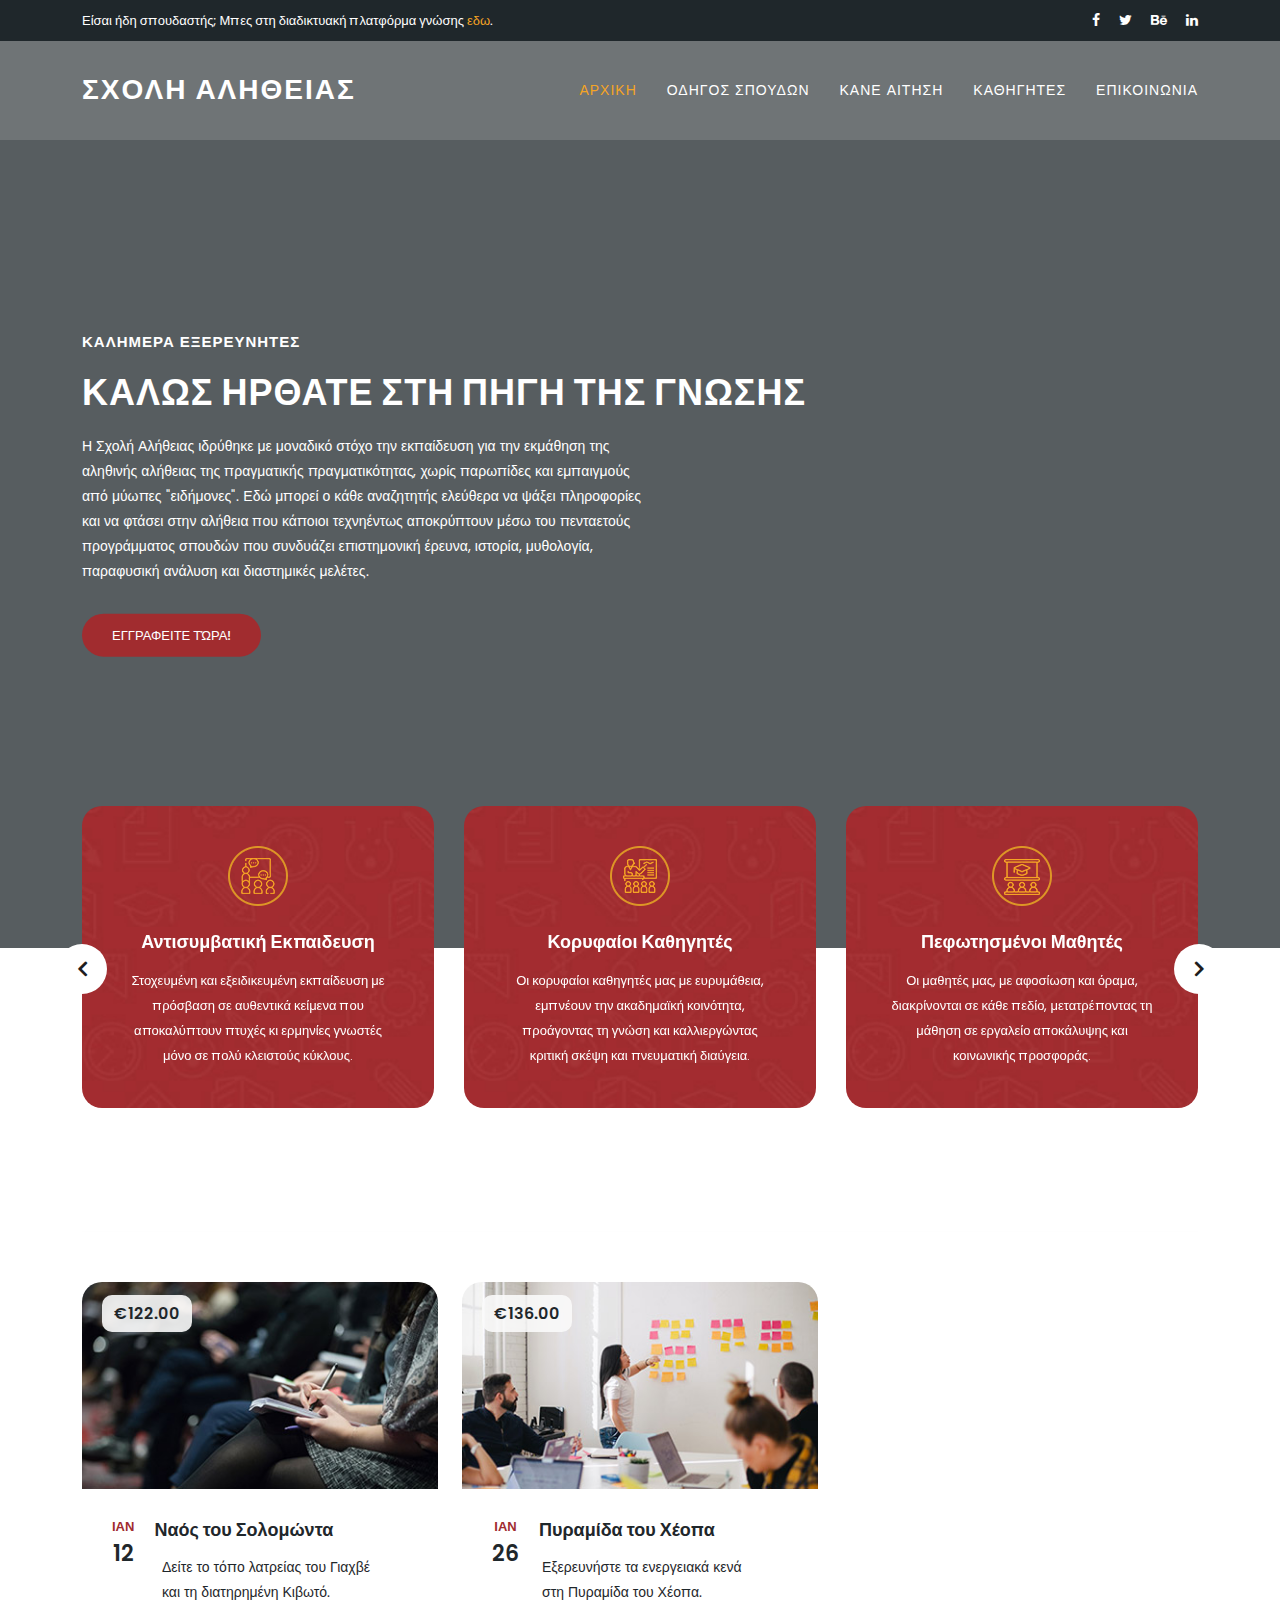
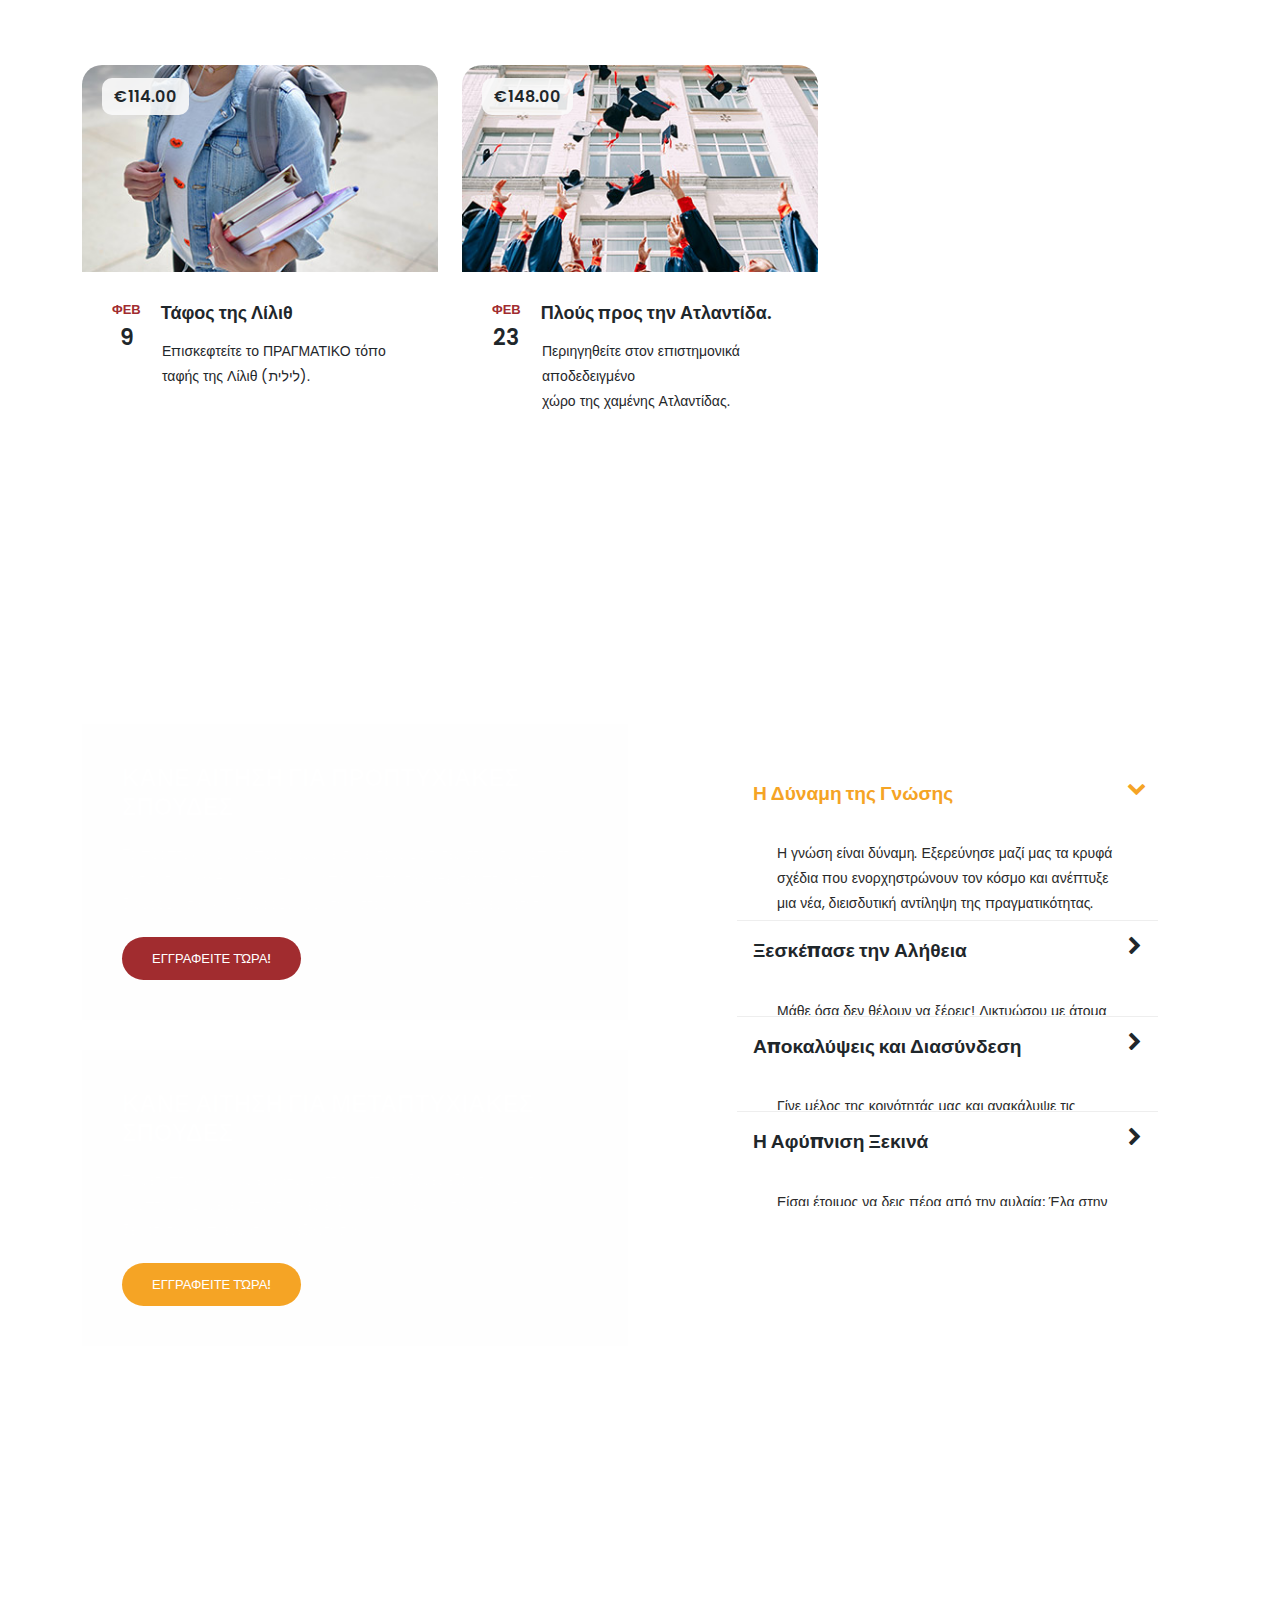
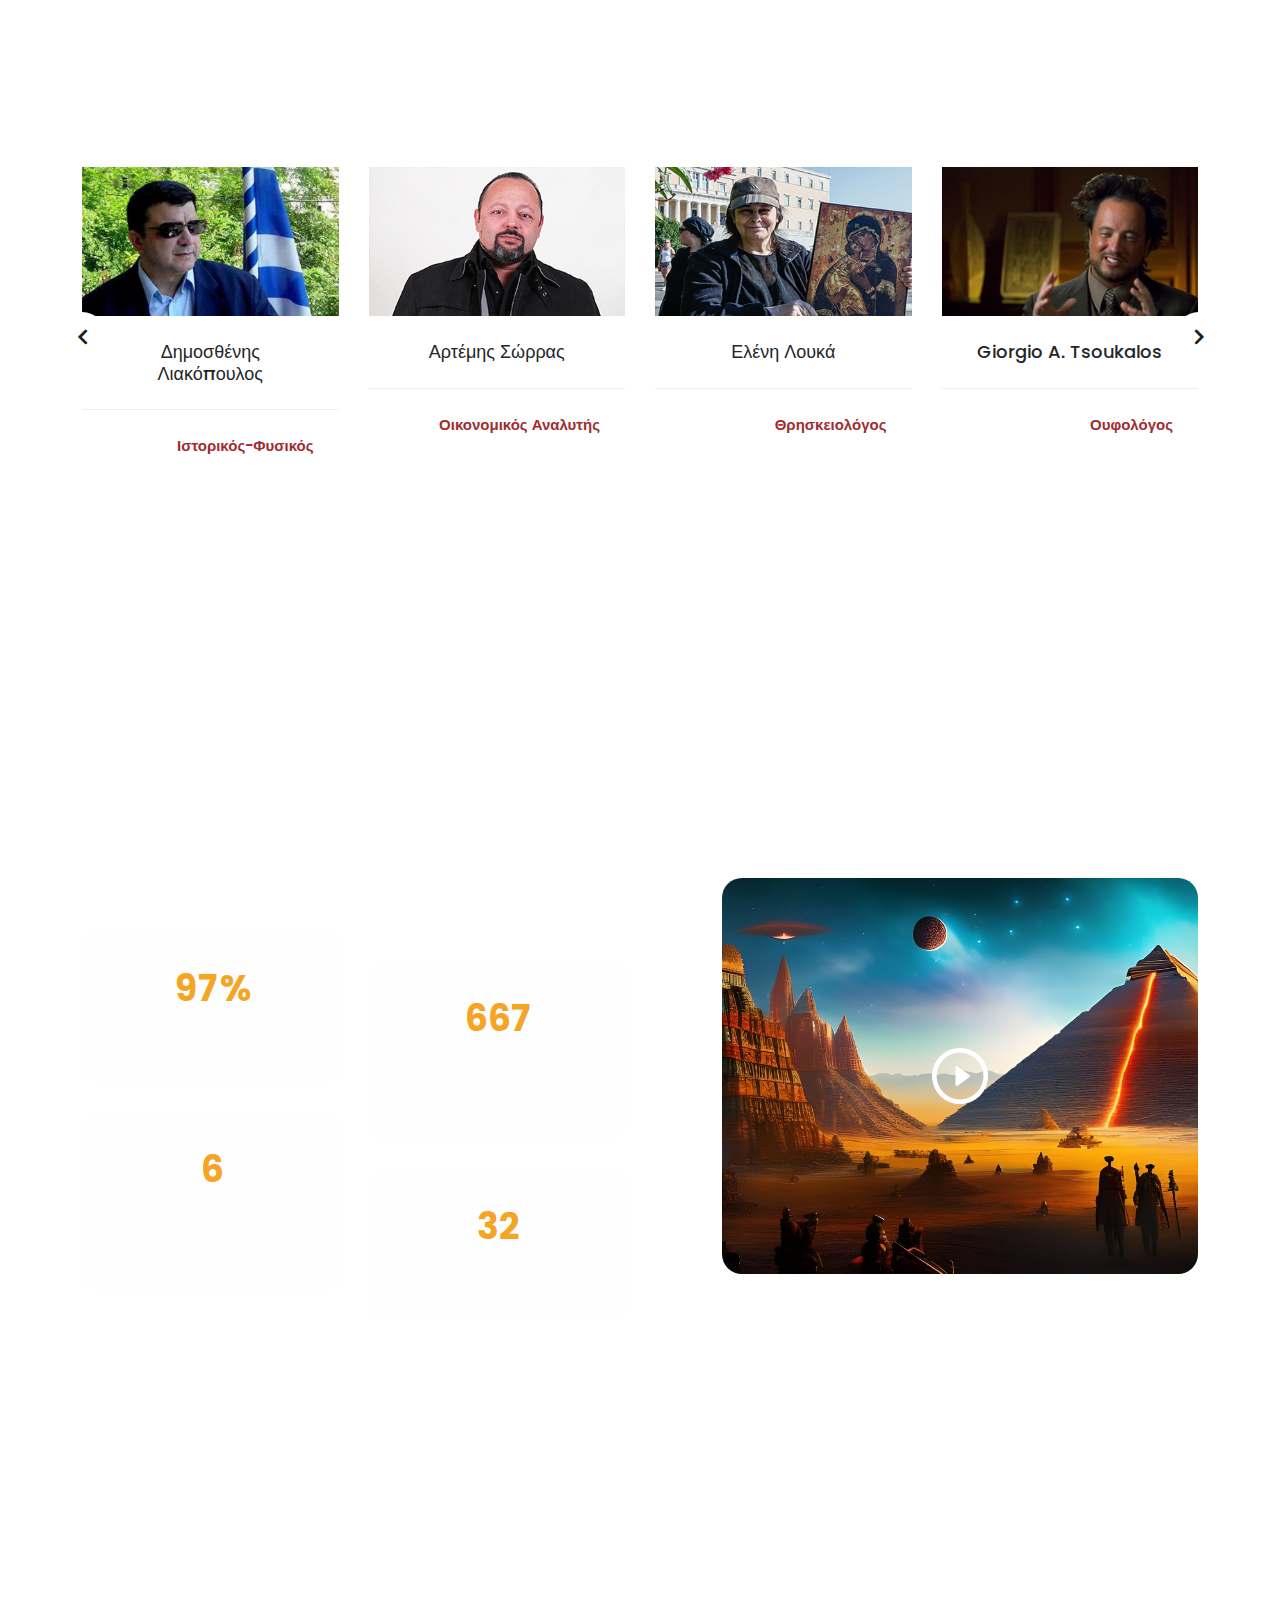
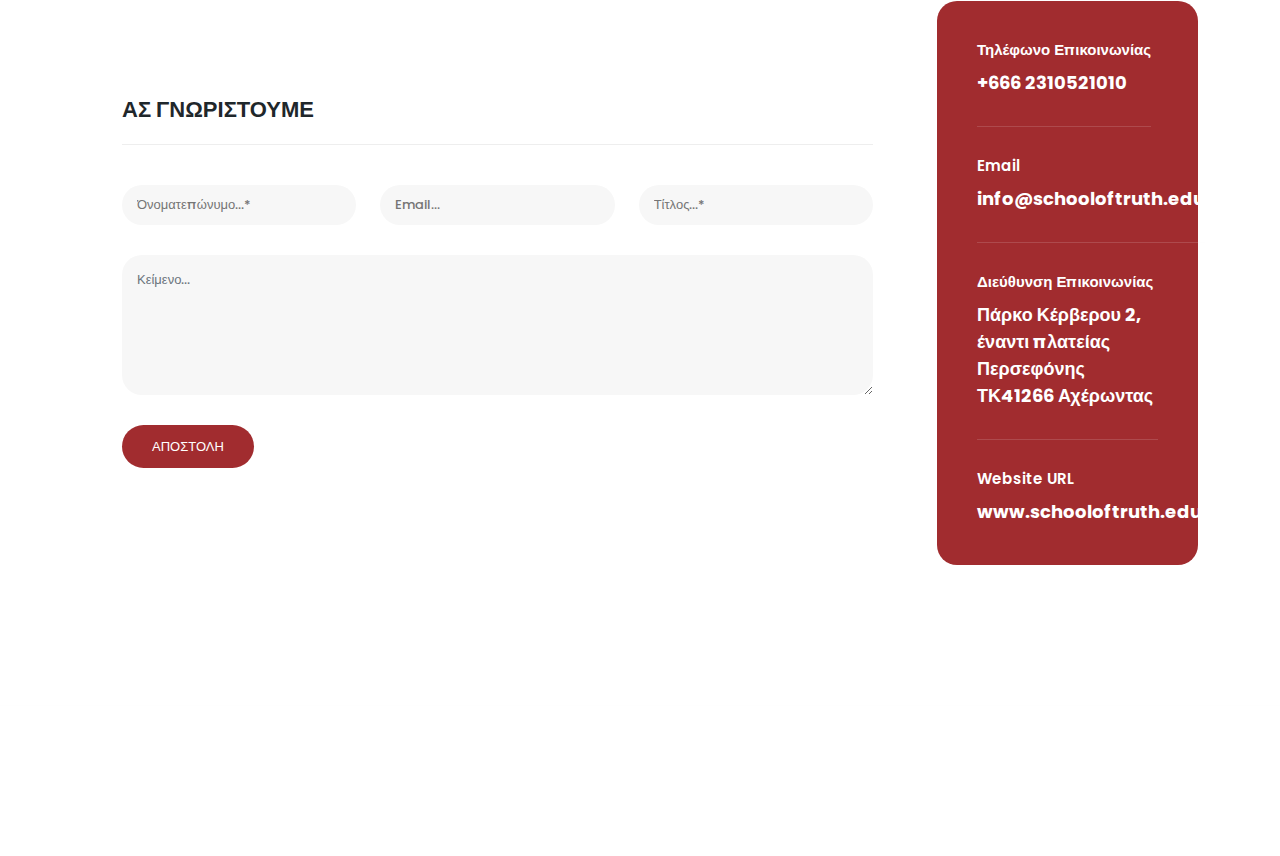
==== schooloftruth/index.html @ 1fbf7664 "Add files via upload" ====
<!DOCTYPE html>
<html lang="gr">

  <head>

    <meta charset="utf-8">
    <meta name="viewport" content="width=device-width, initial-scale=1, shrink-to-fit=no">
    <meta name="description" content="">
    <meta name="author" content="TemplateMo">
    <link href="https://fonts.googleapis.com/css?family=Poppins:100,200,300,400,500,600,700,800,900" rel="stylesheet">

    <title>ΣΧΟΛΗ ΑΛΗΘΕΙΑΣ</title>
    <link rel="icon" type="image/x-icon" href="\assets\images\sxoli.ico">

    <!-- Bootstrap core CSS -->
    <link href="vendor/bootstrap/css/bootstrap.min.css" rel="stylesheet">


    <!-- Additional CSS Files -->
    <link rel="stylesheet" href="assets/css/fontawesome.css">
    <link rel="stylesheet" href="assets/css/templatemo-edu-meeting.css">
    <link rel="stylesheet" href="assets/css/owl.css">
    <link rel="stylesheet" href="assets/css/lightbox.css">
<!--

TemplateMo 569 Edu Meeting

https://templatemo.com/tm-569-edu-meeting

-->
  </head>

<body>

  <!-- Sub Header -->
  <div class="sub-header">
    <div class="container">
      <div class="row">
        <div class="col-lg-8 col-sm-8">
          <div class="left-content">
            <p>Είσαι ήδη σπουδαστής; Μπες στη διαδικτυακή πλατφόρμα γνώσης <em>εδω</em>.</p>
          </div>
        </div>
        <div class="col-lg-4 col-sm-4">
          <div class="right-icons">
            <ul>
              <li><a href="#"><i class="fa fa-facebook"></i></a></li>
              <li><a href="#"><i class="fa fa-twitter"></i></a></li>
              <li><a href="#"><i class="fa fa-behance"></i></a></li>
              <li><a href="#"><i class="fa fa-linkedin"></i></a></li>
            </ul>
          </div>
        </div>
      </div>
    </div>
  </div>

  <!-- ***** Header Area Start ***** -->
  <header class="header-area header-sticky">
      <div class="container">
          <div class="row">
              <div class="col-12">
                  <nav class="main-nav">
                      <!-- ***** Logo Start ***** -->
                      <a href="index.html" class="logo">
                          ΣΧΟΛΗ ΑΛΗΘΕΙΑΣ
                      </a>
                      <!-- ***** Logo End ***** -->
                      <!-- ***** Menu Start ***** -->
                      <ul class="nav">
                          <li class="scroll-to-section"><a href="#top" class="active">ΑΡΧΙΚΗ </a></li>
                          <li><a href="meetings.html">ΟΔΗΓΟΣ ΣΠΟΥΔΩΝ </a></li>
                          <li class="scroll-to-section"><a href="#apply">ΚΑΝΕ ΑΙΤΗΣΗ </a></li>
                                                  </li>
                          <li class="scroll-to-section"><a href="#courses">ΚΑΘΗΓΗΤΕΣ  </a></li> 
                          <li class="scroll-to-section"><a href="#contact">ΕΠΙΚΟΙΝΩΝΙΑ </a></li> 
                      </ul>        
                      <a class='menu-trigger'>
                          <span>Menu</span>
                      </a>
                      <!-- ***** Menu End ***** -->
                  </nav>
              </div>
          </div>
      </div>
  </header>
  <!-- ***** Header Area End ***** -->

  <!-- ***** Main Banner Area Start ***** -->
  <section class="section main-banner" id="top" data-section="section1">
      <video autoplay muted loop id="bg-video">
          <source src="assets/images/course-video.mp4" type="video/mp4" />
      </video>

      <div class="video-overlay header-text">
          <div class="container">
            <div class="row">
              <div class="col-lg-12">
                <div class="caption">
              <h6>ΚΑΛΗΜΕΡΑ ΕΞΕΡΕΥΝΗΤΕΣ </h6>
              <h2>ΚΑΛΩΣ ΗΡΘΑΤΕ ΣΤΗ ΠΗΓΗ ΤΗΣ ΓΝΩΣΗΣ </h2>
              <p> Η Σχολή Αλήθειας ιδρύθηκε με μοναδικό στόχο την εκπαίδευση για την εκμάθηση της αληθινής αλήθειας της πραγματικής πραγματικότητας, χωρίς παρωπίδες και εμπαιγμούς από μύωπες "ειδήμονες". Εδώ μπορεί ο κάθε αναζητητής ελεύθερα να ψάξει πληροφορίες και να φτάσει στην αλήθεια που κάποιοι τεχνηέντως αποκρύπτουν μέσω του πενταετούς προγράμματος σπουδών που συνδυάζει επιστημονική έρευνα, ιστορία, μυθολογία, παραφυσική ανάλυση και διαστημικές μελέτες.</p>
              <div class="main-button-red">
                  <div class="scroll-to-section"><a href="#contact">Εγγραφειτε τώρα!</a></div>
              </div>
          </div>
              </div>
            </div>
          </div>
      </div>
  </section>
  <!-- ***** Main Banner Area End ***** -->

  <section class="services">
    <div class="container">
      <div class="row">
        <div class="col-lg-12">
          <div class="owl-service-item owl-carousel">
          
            <div class="item">
              <div class="icon">
                <img src="assets/images/service-icon-01.png" alt="">
              </div>
              <div class="down-content">
                <h4>Αντισυμβατική Εκπαιδευση</h4>
                <p>Στοχευμένη και εξειδικευμένη εκπαίδευση με πρόσβαση σε αυθεντικά κείμενα που αποκαλύπτουν πτυχές κι ερμηνίες γνωστές μόνο σε πολύ κλειστούς κύκλους.</p>
              </div>
            </div>
            
            <div class="item">
              <div class="icon">
                <img src="assets/images/service-icon-02.png" alt="">
              </div>
              <div class="down-content">
                <h4>Κορυφαίοι Καθηγητές</h4>
                <p>Οι κορυφαίοι καθηγητές μας με ευρυμάθεια, εμπνέουν την ακαδημαϊκή κοινότητα, προάγοντας τη γνώση και καλλιεργώντας κριτική σκέψη και πνευματική διαύγεια.</p>
              </div>
            </div>
            
            <div class="item">
              <div class="icon">
                <img src="assets/images/service-icon-03.png" alt="">
              </div>
              <div class="down-content">
                <h4>Πεφωτησμένοι Μαθητές</h4>
                <p>Οι μαθητές μας, με αφοσίωση και όραμα, διακρίνονται σε κάθε πεδίο, μετατρέποντας τη μάθηση σε εργαλείο αποκάλυψης και κοινωνικής προσφοράς.</p>
              </div>
            </div>
            
            <div class="item">
              <div class="icon">
                <img src="assets/images/service-icon-02.png" alt="">
              </div>
              <div class="down-content">
                <h4>Επιτόπιες Επισκέψεις</h4>
                <p>Αυτόπτεις επισκέψεις σε τοποθεσίες μεγάλης ενεργειακής βαρύτητας όπως το Μαντείο των Δελφών, τις Πυραμίδες του Χέοπα και το Ναό του Σολομώντα.</p>
              </div>
            </div>
            
            <div class="item">
              <div class="icon">
                <img src="assets/images/service-icon-03.png" alt="">
              </div>
              <div class="down-content">
                <h4>Κοινωνική Δικτύωση</h4>
                <p>Γίνε μέλος μιας κλειστής ομάδας διαωνιστών της μυστικιστικής και απόκρυφης γνώσης που ιχνηλατείται μέχρι και στα Ελευσίνια Μυστήρια.</p>
              </div>
            </div>
            
          </div>
        </div>
      </div>
    </div>
  </section>

  <section class="upcoming-meetings" id="meetings">
    <div class="container">
      <div class="row">
        <div class="col-lg-12">
          <div class="section-heading">
            <h2>Μελλοντικές Επισκέψεις</h2>
          </div>
        </div>
        <!-- <div class="col-lg-4">
          <div class="categories">
            <h4>Meeting Catgories</h4>
            <ul>
              <li><a href="#">Sed tempus enim leo</a></li>
              <li><a href="#">Aenean molestie quis</a></li>
              <li><a href="#">Cras et metus vestibulum</a></li>
              <li><a href="#">Nam et condimentum</a></li>
              <li><a href="#">Phasellus nec sapien</a></li>
            </ul>
            <div class="main-button-red">
              <a href="meetings.html">All Upcoming Meetings</a>
            </div>
          </div>
        </div> -->
        <div class="col-lg-8">
          <div class="row">
            <div class="col-lg-6">
              <div class="meeting-item">
                <div class="thumb">
                  <div class="price">
                    <span>€122.00</span>
                  </div>
                  <a href="meeting-details.html"><img src="assets/images/meeting-01.jpg" alt="New Lecturer Meeting"></a>
                </div>
                <div class="down-content">
                  <div class="date">
                    <h6>Ιαν <span>12</span></h6>
                  </div>
                  <a href="meeting-details.html"><h4>Ναός του Σολομώντα</h4></a>
                  <p>Δείτε το τόπο λατρείας του Γιαχβέ <br>και τη διατηρημένη Κιβωτό.</p>
                </div>
              </div>
            </div>
            <div class="col-lg-6">
              <div class="meeting-item">
                <div class="thumb">
                  <div class="price">
                    <span>€136.00</span>
                  </div>
                  <a href="meeting-details.html"><img src="assets/images/meeting-02.jpg" alt="Online Teaching"></a>
                </div>
                <div class="down-content">
                  <div class="date">
                    <h6>Ιαν <span>26</span></h6>
                  </div>
                  <a href="meeting-details.html"><h4>Πυραμίδα του Χέοπα</h4></a>
                  <p>Εξερευνήστε τα ενεργειακά κενά <br>στη Πυραμίδα του Χέοπα.</p>
                </div>
              </div>
            </div>
            <div class="col-lg-6">
              <div class="meeting-item">
                <div class="thumb">
                  <div class="price">
                    <span>€114.00</span>
                  </div>
                  <a href="meeting-details.html"><img src="assets/images/meeting-03.jpg" alt="Higher Education"></a>
                </div>
                <div class="down-content">
                  <div class="date">
                    <h6>Φεβ <span>9</span></h6>
                  </div>
                  <a href="meeting-details.html"><h4>Τάφος της Λίλιθ</h4></a>
                  <p>Επισκεφτείτε το ΠΡΑΓΜΑΤΙΚΟ τόπο<br>ταφής της Λίλιθ (לילית).</p>
                </div>
              </div>
            </div>
            <div class="col-lg-6">
              <div class="meeting-item">
                <div class="thumb">
                  <div class="price">
                    <span>€148.00</span>
                  </div>
                  <a href="meeting-details.html"><img src="assets/images/meeting-04.jpg" alt="Student Training"></a>
                </div>
                <div class="down-content">
                  <div class="date">
                    <h6>Φεβ <span>23</span></h6>
                  </div>
                  <a href="meeting-details.html"><h4>Πλούς προς την Ατλαντίδα.</h4></a>
                  <p>Περιηγηθείτε στον επιστημονικά αποδεδειγμένο <br>χώρο της χαμένης Ατλαντίδας.</p>
                </div>
              </div>              
            </div>
            
          </div>
        </div>
      </div>
    </div>
  </section>

  <section class="apply-now" id="apply">
    <div class="container">
      <div class="row">
        <div class="col-lg-6 align-self-center">
          <div class="row">
            <div class="col-lg-12">
              <div class="item">
                <h3>ΚΑΝΕ ΑΙΤΗΣΗ ΓΙΑ ΠΡΟΠΤΥΧΙΑΚΕΣ ΣΠΟΥΔΕΣ</h3>
                <p>Το προπτυχιακό μας πρόγραμμα εισάγει τους φοιτητές στον συναρπαστικό κόσμο των αληθινών αληθειών, αποκαλύπτοντας αθέατες πτυχές που διαμόρφωσαν και διαμορφώνουν την ιστορία και την καθημερινότητα.</p>
                <div class="main-button-red">
                  <div class="scroll-to-section"><a href="#contact">Εγγραφειτε τώρα!</a></div>
              </div>
              </div>
            </div>
            <div class="col-lg-12">
              <div class="item">
                <h3>ΚΑΝΕ ΑΙΤΗΣΗ ΓΙΑ ΜΕΤΑΠΤΥΧΙΑΚΕΣ ΣΠΟΥΔΕΣ</h3>
                <p>Το μεταπτυχιακό μας εμβαθύνει στις μυστικές δομές εξουσίας και τις κρυπτογραφημένες στρατηγικές ελέγχου, καλλιεργώντας αναλυτική δεινότητα και πνευματική ανεξαρτησία.</p>
                <div class="main-button-yellow">
                  <div class="scroll-to-section"><a href="#contact">Εγγραφειτε τώρα!</a></div>
              </div>
              </div>
            </div>
          </div>
        </div>
        <div class="col-lg-6">
          <div class="accordions is-first-expanded">
            <article class="accordion">
                <div class="accordion-head">
                    <span>Η Δύναμη της Γνώσης</span>
                    <span class="icon">
                        <i class="icon fa fa-chevron-right"></i>
                    </span>
                </div>
                <div class="accordion-body">
                    <div class="content">
                        <p>Η γνώση είναι δύναμη. Εξερεύνησε μαζί μας τα κρυφά σχέδια που ενορχηστρώνουν τον κόσμο και ανέπτυξε μια νέα, διεισδυτική αντίληψη της πραγματικότητας.</p>
                    </div>
                </div>
            </article>
            <article class="accordion">
                <div class="accordion-head">
                    <span>Ξεσκέπασε την Αλήθεια
                    </span>
                    <span class="icon">
                        <i class="icon fa fa-chevron-right"></i>
                    </span>
                </div>
                <div class="accordion-body">
                    <div class="content">
                        <p>Μάθε όσα δεν θέλουν να ξέρεις! Δικτυώσου με άτομα που αναζητούν την αλήθεια πίσω από την προπαγάνδα και δημιούργησε τη δική σου αδέσμευτη αφήγηση.</p>
                    </div>
                </div>
            </article>
            <article class="accordion">
                <div class="accordion-head">
                    <span>Αποκαλύψεις και Διασύνδεση
                    </span>
                    <span class="icon">
                        <i class="icon fa fa-chevron-right"></i>
                    </span>
                </div>
                <div class="accordion-body">
                    <div class="content">
                        <p>Γίνε μέλος της κοινότητάς μας και ανακάλυψε τις αθέατες αλήθειες που κρύβονται πίσω από τα φαινόμενα. Μοιράσου πληροφορίες και συνδέσου με ομοϊδεάτες.</p>
                    </div>
                </div>
            </article>
            <article class="accordion last-accordion">
                <div class="accordion-head">
                    <span>Η Αφύπνιση Ξεκινά
                    </span>
                    <span class="icon">
                        <i class="icon fa fa-chevron-right"></i>
                    </span>
                </div>
                <div class="accordion-body">
                    <div class="content">
                        <p>Είσαι έτοιμος να δεις πέρα από την αυλαία; Έλα στην κοινότητά μας και ξετύλιξε τα νήματα των μυστικών που διαμορφώνουν τον κόσμο όπως τον ξέρουμε.</p>
                    </div>
                </div>
            </article>
        </div>
        </div>
      </div>
    </div>
  </section>

  <section class="our-courses" id="courses">
    <div class="container">
      <div class="row">
        <div class="col-lg-12">
          <div class="section-heading">
            <h2>Επιφανεις Καθηγητες</h2>
          </div>
        </div>
        <div class="col-lg-12">
          <div class="owl-courses-item owl-carousel">
            <div class="item">
              <img src="assets/images/liako.jpg" alt="Course One">
              <div class="down-content">
                <h4>Δημοσθένης Λιακόπουλος</h4>
                <div class="info">
                  <div class="row">
              
                       <span>Ιστορικός-Φυσικός</span>
                    
                  </div>
                </div>
              </div>
            </div>
            <div class="item">
              <img src="assets/images/swrras.jpg" alt="Course Two">
              <div class="down-content">
                <h4>Αρτέμης Σώρρας</h4>
                <div class="info">
                  <div class="row">
              
                       <span>Οικονομικός Αναλυτής</span>
                   
                  </div>
                </div>
              </div>
            </div>
            <div class="item">
              <img src="assets/images/louka.jpg" alt="">
              <div class="down-content">
                <h4>Ελένη Λουκά</h4>
                <div class="info">
                  <div class="row">
                   
                       <span>Θρησκειολόγος </span>
                    
                  </div>
                </div>
              </div>
            </div>
            <div class="item">
              <img src="assets/images/tsoukalos.jpg" alt="">
              <div class="down-content">
                <h4>Giorgio A. Tsoukalos</h4>
                <div class="info">
                  <div class="row">
                  
                       <span>Ουφολόγος</span>
                   
                  </div>
                </div>
              </div>
            </div>
            <div class="item">
              <img src="assets/images/vakinopoulos.jpg" alt="">
              <div class="down-content">
                <h4>Χρήστος Βακινόπουλος</h4>
                <div class="info">
                  <div class="row">
                    
                       <span>Παρακοινωνιολόγος</span>
                  
                  </div>
                </div>
              </div>
            </div>
            <div class="item">
              <img src="assets/images/giolvas.jpg" alt="">
              <div class="down-content">
                <h4>Γεώργιος Γκίολβας</h4>
                <div class="info">
                  <div class="row">
                    
                
                       <span>Διαστημικός Μηχανικός</span>
                  
                  </div>
                </div>
              </div>
            </div>
            <!-- <div class="item">
              <img src="assets/images/course-03.jpg" alt="">
              <div class="down-content">
                <h4>Web Design Templates at your finger tips</h4>
                <div class="info">
                  <div class="row">
                  
                       <span>$340</span>
                    
                  </div>
                </div>
              </div>
            </div> -->
            <!-- <div class="item">
              <img src="assets/images/course-04.jpg" alt="">
              <div class="down-content">
                <h4>Please visit our website again</h4>
                <div class="info">
                  <div class="row">
                    <div class="col-8">
                      <ul>
                        <li><i class="fa fa-star"></i></li>
                        <li><i class="fa fa-star"></i></li>
                        <li><i class="fa fa-star"></i></li>
                        <li><i class="fa fa-star"></i></li>
                        <li><i class="fa fa-star"></i></li>
                      </ul>
                    </div>
                    <div class="col-4">
                       <span>$360</span>
                    </div>
                  </div>
                </div>
              </div>
            </div>
            <div class="item">
              <img src="assets/images/course-01.jpg" alt="">
              <div class="down-content">
                <h4>Responsive HTML Templates for you</h4>
                <div class="info">
                  <div class="row">
                    <div class="col-8">
                      <ul>
                        <li><i class="fa fa-star"></i></li>
                        <li><i class="fa fa-star"></i></li>
                        <li><i class="fa fa-star"></i></li>
                        <li><i class="fa fa-star"></i></li>
                        <li><i class="fa fa-star"></i></li>
                      </ul>
                    </div>
                    <div class="col-4">
                       <span>$400</span>
                    </div>
                  </div>
                </div>
              </div>
            </div>
            <div class="item">
              <img src="assets/images/course-02.jpg" alt="">
              <div class="down-content">
                <h4>Download Free CSS Layouts for your business</h4>
                <div class="info">
                  <div class="row">
                    <div class="col-8">
                      <ul>
                        <li><i class="fa fa-star"></i></li>
                        <li><i class="fa fa-star"></i></li>
                        <li><i class="fa fa-star"></i></li>
                        <li><i class="fa fa-star"></i></li>
                        <li><i class="fa fa-star"></i></li>
                      </ul>
                    </div>
                    <div class="col-4">
                       <span>$430</span>
                    </div>
                  </div>
                </div>
              </div>
            </div>
            <div class="item">
              <img src="assets/images/course-03.jpg" alt="">
              <div class="down-content">
                <h4>Morbi in libero blandit lectus cursus</h4>
                <div class="info">
                  <div class="row">
                    <div class="col-8">
                      <ul>
                        <li><i class="fa fa-star"></i></li>
                        <li><i class="fa fa-star"></i></li>
                        <li><i class="fa fa-star"></i></li>
                        <li><i class="fa fa-star"></i></li>
                        <li><i class="fa fa-star"></i></li>
                      </ul>
                    </div>
                    <div class="col-4">
                       <span>$480</span>
                    </div>
                  </div>
                </div>
              </div>
            </div>
            <div class="item">
              <img src="assets/images/course-04.jpg" alt="">
              <div class="down-content">
                <h4>Curabitur molestie dignissim purus</h4>
                <div class="info">
                  <div class="row">
                    <div class="col-8">
                      <ul>
                        <li><i class="fa fa-star"></i></li>
                        <li><i class="fa fa-star"></i></li>
                        <li><i class="fa fa-star"></i></li>
                        <li><i class="fa fa-star"></i></li>
                        <li><i class="fa fa-star"></i></li>
                      </ul>
                    </div>
                    <div class="col-4">
                       <span>$560</span>
                    </div>
                  </div>
                </div>
              </div>
            </div>
          </div>
        </div>
      </div>
    </div> -->
  </section>

  <section class="our-facts">
    <div class="container">
      <div class="row">
        <div class="col-lg-6">
          <div class="row">
            <div class="col-lg-12">
              <h2>Λίγα Στατιστικά για τη Σχολή</h2>
            </div>
            <div class="col-lg-6">
              <div class="row">
                <div class="col-12">
                  <div class="count-area-content percentage">
                    <div class="count-digit">97</div>
                    <div class="count-title">Ποσοστό Επιτυχίας</div>
                  </div>
                </div>
                <div class="col-12">
                  <div class="count-area-content">
                    <div class="count-digit">6</div>
                    <div class="count-title">Μεταδιδακτορικοί Καθηγητές</div>
                  </div>
                </div>
              </div>
            </div>
            <div class="col-lg-6">
              <div class="row">
                <div class="col-12">
                  <div class="count-area-content new-students">
                    <div class="count-digit">667</div>
                    <div class="count-title">Νέοι Εξερευνητές της Αλήθειας</div>
                  </div>
                </div> 
                <div class="col-12">
                  <div class="count-area-content">
                    <div class="count-digit">32</div>
                    <div class="count-title">Βραβεία</div>
                  </div>
                </div>
              </div>
            </div>
          </div>
        </div> 
        <div class="col-lg-6 align-self-center">
          <div class="video">
            <a href="https://www.youtube.com/watch?v=0RMCZrm5l3U" target="_blank"><img src="assets/images/play-icon.png" alt=""></a>
          </div>
        </div>
      </div>
    </div>
  </section>

  <section class="contact-us" id="contact">
    <div class="container">
      <div class="row">
        <div class="col-lg-9 align-self-center">
          <div class="row">
            <div class="col-lg-12">
              <form id="contact" action="" method="post">
                <div class="row">
                  <div class="col-lg-12">
                    <h2>Ας γνωριστουμε</h2>
                  </div>
                  <div class="col-lg-4">
                    <fieldset>
                      <input name="name" type="text" id="name" placeholder="Όνοματεπώνυμο...*" required="">
                    </fieldset>
                  </div>
                  <div class="col-lg-4">
                    <fieldset>
                    <input name="email" type="text" id="email" pattern="[^ @]*@[^ @]*" placeholder="Email..." required="">
                  </fieldset>
                  </div>
                  <div class="col-lg-4">
                    <fieldset>
                      <input name="subject" type="text" id="subject" placeholder="Τίτλος...*" required="">
                    </fieldset>
                  </div>
                  <div class="col-lg-12">
                    <fieldset>
                      <textarea name="message" type="text" class="form-control" id="message" placeholder="Κείμενο..." required=""></textarea>
                    </fieldset>
                  </div>
                  <div class="col-lg-12">
                    <fieldset>
                      <button type="submit" id="form-submit" class="button">ΑΠΟΣΤΟΛΗ </button>
                    </fieldset>
                  </div>
                </div>
              </form>
            </div>
          </div>
        </div>
        <div class="col-lg-3">
          <div class="right-info">
            <ul>
              <li>
                <h6>Τηλέφωνο Επικοινωνίας</h6>
                <span>+666 2310521010</span>
              </li>
              <li>
                <h6>Email</h6>
                <span>info@schooloftruth.edu</span>
              </li>
              <li>
                <h6>Διεύθυνση Επικοινωνίας</h6>
                <span>Πάρκο Κέρβερου 2, έναντι πλατείας Περσεφόνης ΤΚ41266 Αχέρωντας</span>
              </li>
              <li>
                <h6>Website URL</h6>
                <span>www.schooloftruth.edu</span>
              </li>
            </ul>
          </div>
        </div>
      </div>
    </div>
    <div class="footer">
      <p>Copyright © 2024 School of Truth 
          <br>Design: xEnIoS dIaS</p>
    </div>
  </section>

  <!-- Scripts -->
  <!-- Bootstrap core JavaScript -->
    <script src="vendor/jquery/jquery.min.js"></script>
    <script src="vendor/bootstrap/js/bootstrap.bundle.min.js"></script>

    <script src="assets/js/isotope.min.js"></script>
    <script src="assets/js/owl-carousel.js"></script>
    <script src="assets/js/lightbox.js"></script>
    <script src="assets/js/tabs.js"></script>
    <script src="assets/js/video.js"></script>
    <script src="assets/js/slick-slider.js"></script>
    <script src="assets/js/custom.js"></script>
    <script>
        //according to loftblog tut
        $('.nav li:first').addClass('active');

        var showSection = function showSection(section, isAnimate) {
          var
          direction = section.replace(/#/, ''),
          reqSection = $('.section').filter('[data-section="' + direction + '"]'),
          reqSectionPos = reqSection.offset().top - 0;

          if (isAnimate) {
            $('body, html').animate({
              scrollTop: reqSectionPos },
            800);
          } else {
            $('body, html').scrollTop(reqSectionPos);
          }

        };

        var checkSection = function checkSection() {
          $('.section').each(function () {
            var
            $this = $(this),
            topEdge = $this.offset().top - 80,
            bottomEdge = topEdge + $this.height(),
            wScroll = $(window).scrollTop();
            if (topEdge < wScroll && bottomEdge > wScroll) {
              var
              currentId = $this.data('section'),
              reqLink = $('a').filter('[href*=\\#' + currentId + ']');
              reqLink.closest('li').addClass('active').
              siblings().removeClass('active');
            }
          });
        };

        $('.main-menu, .responsive-menu, .scroll-to-section').on('click', 'a', function (e) {
          e.preventDefault();
          showSection($(this).attr('href'), true);
        });

        $(window).scroll(function () {
          checkSection();
        });
    </script>
</body>

</body>
</html>
---- schooloftruth/assets/css/templatemo-edu-meeting.css ----
/*

TemplateMo 569 Edu Meeting

https://templatemo.com/tm-569-edu-meeting

*/

/* ---------------------------------------------
Table of contents
------------------------------------------------
01. font & reset css
02. reset
03. global styles
04. header
05. banner
06. features
07. testimonials
08. contact
09. footer
10. preloader
11. search
12. portfolio

--------------------------------------------- */
/* 
---------------------------------------------
font & reset css
--------------------------------------------- 
*/
@import url("https://fonts.googleapis.com/css?family=Poppins:100,200,300,400,500,600,700,800,900");
/* 
---------------------------------------------
reset
--------------------------------------------- 
*/
html, body, div, span, applet, object, iframe, h1, h2, h3, h4, h5, h6, p, blockquote, div
pre, a, abbr, acronym, address, big, cite, code, del, dfn, em, font, img, ins, kbd, q,
s, samp, small, strike, strong, sub, sup, tt, var, b, u, i, center, dl, dt, dd, ol, ul, li,
figure, header, nav, section, article, aside, footer, figcaption {
  margin: 0;
  padding: 0;
  border: 0;
  outline: 0;
}

.clearfix:after {
  content: ".";
  display: block;
  clear: both;
  visibility: hidden;
  line-height: 0;
  height: 0;
}

.clearfix {
  display: inline-block;
}

html[xmlns] .clearfix {
  display: block;
}

* html .clearfix {
  height: 1%;
}

ul, li {
  padding: 0;
  margin: 0;
  list-style: none;
}

header, nav, section, article, aside, footer, hgroup {
  display: block;
}

* {
  box-sizing: border-box;
}

html, body {
  font-family: 'Poppins', sans-serif;
  font-weight: 400;
  background-color: #fff;
  font-size: 16px;
  -ms-text-size-adjust: 100%;
  -webkit-font-smoothing: antialiased;
  -moz-osx-font-smoothing: grayscale;
}

a {
  text-decoration: none !important;
  color: #3CF;
}

a:hover {
	color: #FC3;
}

h1, h2, h3, h4, h5, h6 {
  margin-top: 0px;
  margin-bottom: 0px;
}

ul {
  margin-bottom: 0px;
}

p {
  font-size: 14px;
  line-height: 25px;
  color: #2a2a2a;
}

img {
  width: 100%;
  overflow: hidden;
}

/* 
---------------------------------------------
global styles
--------------------------------------------- 
*/
html,
body {
  background: #fff;
  font-family: 'Poppins', sans-serif;
}

::selection {
  background: #f5a425;
  color: #fff;
}

::-moz-selection {
  background: #f5a425;
  color: #fff;
}

@media (max-width: 991px) {
  html, body {
    overflow-x: hidden;
  }
  .mobile-top-fix {
    margin-top: 30px;
    margin-bottom: 0px;
  }
  .mobile-bottom-fix {
    margin-bottom: 30px;
  }
  .mobile-bottom-fix-big {
    margin-bottom: 60px;
  }
}

.main-button-red a {
  font-size: 13px;
  color: #fff;
  background-color: #a12c2f;
  padding: 12px 30px;
  display: inline-block;
  border-radius: 22px;
  font-weight: 500;
  text-transform: uppercase;
  transition: all .3s;
}

.main-button-red a:hover {
  opacity: 0.9;
}

.main-button-yellow a {
  font-size: 13px;
  color: #fff;
  background-color: #f5a425;
  padding: 12px 30px;
  display: inline-block;
  border-radius: 22px;
  font-weight: 500;
  text-transform: uppercase;
  transition: all .3s;
}

.main-button-yellow a:hover {
  opacity: 0.9;
}

.section-heading h2 {
  line-height: 40px;
  margin-top: 0px;
  margin-bottom: 50px; 
  padding-bottom: 20px;
  border-bottom: 1px solid rgba(250,250,250,0.15);
  font-size: 22px;
  font-weight: 700;
  text-transform: uppercase;
  color: #fff;
}


/* 
---------------------------------------------
header
--------------------------------------------- 
*/

.sub-header {
  background-color: #1f272b;
  position: relative;
  z-index: 1111;
}

.sub-header .left-content p {
  color: #fff;
  padding: 8px 0px;
  font-size: 13px;
}

.sub-header .right-icons {
  text-align: right;
  padding: 8px 0px;
}

.sub-header .right-icons ul li {
  display: inline-block;
  margin-left: 15px;
}

.sub-header .right-icons ul li a {
  color: #fff;
  font-size: 14px;
  transition: all .3s;
}

.sub-header .right-icons ul li a:hover {
  color: #f5a425;
}

.sub-header .left-content p em {
   font-style: normal;
   color: #f5a425;
}

.background-header {
  background-color: #fff!important;
  height: 80px!important;
  position: fixed!important;
  top: 0!important;
  left: 0;
  right: 0;
  box-shadow: 0px 0px 10px rgba(0,0,0,0.15)!important;
}

.background-header .main-nav .nav li a {
  color: #1e1e1e!important;
}

.background-header .logo,
.background-header .main-nav .nav li a {
  color: #1e1e1e!important;
}

.background-header .main-nav .nav li:hover a {
  color: #fb5849!important;
}

.background-header .nav li a.active {
  color: #fb5849!important;
}

.header-area {
  background-color: rgba(250,250,250,0.15);
  position: absolute;
  top: 40px;
  left: 0;
  right: 0;
  z-index: 100;
  -webkit-transition: all .5s ease 0s;
  -moz-transition: all .5s ease 0s;
  -o-transition: all .5s ease 0s;
  transition: all .5s ease 0s;
}

.header-area .main-nav {
  min-height: 80px;
  background: transparent;
}

.header-area .main-nav .logo {
  line-height: 100px;
  color: #fff;
  font-size: 28px;
  font-weight: 700;
  text-transform: uppercase;
  letter-spacing: 2px;
  float: left;
  -webkit-transition: all 0.3s ease 0s;
  -moz-transition: all 0.3s ease 0s;
  -o-transition: all 0.3s ease 0s;
  transition: all 0.3s ease 0s;
}

.background-header .main-nav .logo {
  line-height: 75px;
}

.background-header .nav {
  margin-top: 20px !important;
}

.header-area .main-nav .nav {
  float: right;
  margin-top: 30px;
  margin-right: 0px;
  background-color: transparent;
  -webkit-transition: all 0.3s ease 0s;
  -moz-transition: all 0.3s ease 0s;
  -o-transition: all 0.3s ease 0s;
  transition: all 0.3s ease 0s;
  position: relative;
  z-index: 999;
}

.header-area .main-nav .nav li {
  padding-left: 15px;
  padding-right: 15px;
}

.header-area .main-nav .nav li:last-child {
  padding-right: 0px;
}

.header-area .main-nav .nav li a {
  display: block;
  font-weight: 500;
  font-size: 14px;
  text-transform: uppercase;
  color: #fff;
  -webkit-transition: all 0.3s ease 0s;
  -moz-transition: all 0.3s ease 0s;
  -o-transition: all 0.3s ease 0s;
  transition: all 0.3s ease 0s;
  height: 40px;
  line-height: 40px;
  border: transparent;
  letter-spacing: 1px;
}

.header-area .main-nav .nav li:hover a,
.header-area .main-nav .nav li a.active {
  color: #f5a425!important;
}

.background-header .main-nav .nav li:hover a,
.background-header .main-nav .nav li a.active {
  color: #f5a425!important;
  opacity: 1;
}

.header-area .main-nav .nav li.has-sub {
  position: relative;
  padding-right: 15px;
}

.header-area .main-nav .nav li.has-sub:after {
  font-family: FontAwesome;
  content: "\f107";
  font-size: 12px;
  color: #fff;
  position: absolute;
  right: 5px;
  top: 12px;
}

.background-header .main-nav .nav li.has-sub:after {
  color: #1e1e1e;
}

.header-area .main-nav .nav li.has-sub ul.sub-menu {
  position: absolute;
  width: 200px;
  box-shadow: 0 2px 28px 0 rgba(0, 0, 0, 0.06);
  overflow: hidden;
  top: 40px;
  opacity: 0;
  transition: all .3s;
  transform: translateY(+2em);
  visibility: hidden;
  z-index: -1;
}

.header-area .main-nav .nav li.has-sub ul.sub-menu li {
  margin-left: 0px;
  padding-left: 0px;
  padding-right: 0px;
}

.header-area .main-nav .nav li.has-sub ul.sub-menu li a {
  opacity: 1;
  display: block;
  background: #f7f7f7;
  color: #2a2a2a!important;
  padding-left: 20px;
  height: 40px;
  line-height: 40px;
  -webkit-transition: all 0.3s ease 0s;
  -moz-transition: all 0.3s ease 0s;
  -o-transition: all 0.3s ease 0s;
  transition: all 0.3s ease 0s;
  position: relative;
  font-size: 13px;
  font-weight: 400;
  border-bottom: 1px solid #eee;
}

.header-area .main-nav .nav li.has-sub ul li a:hover {
  background: #fff;
  color: #f5a425!important;
  padding-left: 25px;
}

.header-area .main-nav .nav li.has-sub ul li a:hover:before {
  width: 3px;
}

.header-area .main-nav .nav li.has-sub:hover ul.sub-menu {
  visibility: visible;
  opacity: 1;
  z-index: 1;
  transform: translateY(0%);
  transition-delay: 0s, 0s, 0.3s;
}

.header-area .main-nav .menu-trigger {
  cursor: pointer;
  display: block;
  position: absolute;
  top: 33px;
  width: 32px;
  height: 40px;
  text-indent: -9999em;
  z-index: 99;
  right: 40px;
  display: none;
}

.background-header .main-nav .menu-trigger {
  top: 23px;
}

.header-area .main-nav .menu-trigger span,
.header-area .main-nav .menu-trigger span:before,
.header-area .main-nav .menu-trigger span:after {
  -moz-transition: all 0.4s;
  -o-transition: all 0.4s;
  -webkit-transition: all 0.4s;
  transition: all 0.4s;
  background-color: #1e1e1e;
  display: block;
  position: absolute;
  width: 30px;
  height: 2px;
  left: 0;
}

.background-header .main-nav .menu-trigger span,
.background-header .main-nav .menu-trigger span:before,
.background-header .main-nav .menu-trigger span:after {
  background-color: #1e1e1e;
}

.header-area .main-nav .menu-trigger span:before,
.header-area .main-nav .menu-trigger span:after {
  -moz-transition: all 0.4s;
  -o-transition: all 0.4s;
  -webkit-transition: all 0.4s;
  transition: all 0.4s;
  background-color: #1e1e1e;
  display: block;
  position: absolute;
  width: 30px;
  height: 2px;
  left: 0;
  width: 75%;
}

.background-header .main-nav .menu-trigger span:before,
.background-header .main-nav .menu-trigger span:after {
  background-color: #1e1e1e;
}

.header-area .main-nav .menu-trigger span:before,
.header-area .main-nav .menu-trigger span:after {
  content: "";
}

.header-area .main-nav .menu-trigger span {
  top: 16px;
}

.header-area .main-nav .menu-trigger span:before {
  -moz-transform-origin: 33% 100%;
  -ms-transform-origin: 33% 100%;
  -webkit-transform-origin: 33% 100%;
  transform-origin: 33% 100%;
  top: -10px;
  z-index: 10;
}

.header-area .main-nav .menu-trigger span:after {
  -moz-transform-origin: 33% 0;
  -ms-transform-origin: 33% 0;
  -webkit-transform-origin: 33% 0;
  transform-origin: 33% 0;
  top: 10px;
}

.header-area .main-nav .menu-trigger.active span,
.header-area .main-nav .menu-trigger.active span:before,
.header-area .main-nav .menu-trigger.active span:after {
  background-color: transparent;
  width: 100%;
}

.header-area .main-nav .menu-trigger.active span:before {
  -moz-transform: translateY(6px) translateX(1px) rotate(45deg);
  -ms-transform: translateY(6px) translateX(1px) rotate(45deg);
  -webkit-transform: translateY(6px) translateX(1px) rotate(45deg);
  transform: translateY(6px) translateX(1px) rotate(45deg);
  background-color: #1e1e1e;
}

.background-header .main-nav .menu-trigger.active span:before {
  background-color: #1e1e1e;
}

.header-area .main-nav .menu-trigger.active span:after {
  -moz-transform: translateY(-6px) translateX(1px) rotate(-45deg);
  -ms-transform: translateY(-6px) translateX(1px) rotate(-45deg);
  -webkit-transform: translateY(-6px) translateX(1px) rotate(-45deg);
  transform: translateY(-6px) translateX(1px) rotate(-45deg);
  background-color: #1e1e1e;
}

.background-header .main-nav .menu-trigger.active span:after {
  background-color: #1e1e1e;
}

.header-area.header-sticky {
  min-height: 80px;
}

.header-area .nav {
  margin-top: 30px;
}

.header-area.header-sticky .nav li a.active {
  color: #f5a425;
}

@media (max-width: 1200px) {
  .header-area .main-nav .nav li {
    padding-left: 7px;
    padding-right: 7px;
  }
  .header-area .main-nav:before {
    display: none;
  }
}

@media (max-width: 767px) {
  .header-area .main-nav .logo {
    color: #1e1e1e;
  }
  .header-area.header-sticky .nav li a:hover,
  .header-area.header-sticky .nav li a.active {
    color: #f5a425!important;
    opacity: 1;
  }
  .header-area.header-sticky .nav li.search-icon a {
    width: 100%;
  }
  .header-area {
    background-color: #f7f7f7;
    padding: 0px 15px;
    height: 100px;
    box-shadow: none;
    text-align: center;
  }
  .header-area .container {
    padding: 0px;
  }
  .header-area .logo {
    margin-left: 30px;
  }
  .header-area .menu-trigger {
    display: block !important;
  }
  .header-area .main-nav {
    overflow: hidden;
  }
  .header-area .main-nav .nav {
    float: none;
    width: 100%;
    display: none;
    -webkit-transition: all 0s ease 0s;
    -moz-transition: all 0s ease 0s;
    -o-transition: all 0s ease 0s;
    transition: all 0s ease 0s;
    margin-left: 0px;
  }
  .header-area .main-nav .nav li:first-child {
    border-top: 1px solid #eee;
  }
  .header-area.header-sticky .nav {
    margin-top: 100px !important;
  }
  .header-area .main-nav .nav li {
    width: 100%;
    background: #fff;
    border-bottom: 1px solid #eee;
    padding-left: 0px !important;
    padding-right: 0px !important;
  }
  .header-area .main-nav .nav li a {
    height: 50px !important;
    line-height: 50px !important;
    padding: 0px !important;
    border: none !important;
    background: #f7f7f7 !important;
    color: #191a20 !important;
  }
  .header-area .main-nav .nav li a:hover {
    background: #eee !important;
    color: #f5a425!important;
  }
  .header-area .main-nav .nav li.has-sub ul.sub-menu {
    position: relative;
    visibility: inherit;
    opacity: 1;
    z-index: 1;
    transform: translateY(0%);
    top: 0px;
    width: 100%;
    box-shadow: none;
    height: 0px;
    transition: all 0s;
  }
  .header-area .main-nav .nav li.submenu ul li a {
    font-size: 12px;
    font-weight: 400;
  }
  .header-area .main-nav .nav li.submenu ul li a:hover:before {
    width: 0px;
  }
  .header-area .main-nav .nav li.has-sub ul.sub-menu {
    height: auto;
  }
  .header-area .main-nav .nav li.has-sub:after {
    color: #3B566E;
    right: 30px;
    font-size: 14px;
    top: 15px;
  }
  .header-area .main-nav .nav li.submenu:hover ul, .header-area .main-nav .nav li.submenu:focus ul {
    height: 0px;
  }
}

@media (min-width: 767px) {
  .header-area .main-nav .nav {
    display: flex !important;
  }
}


/* 
---------------------------------------------
banner
--------------------------------------------- 
*/

.main-banner {
  position: relative;
  max-height: 100%;
  overflow: hidden;
  margin-bottom: -7px;
}

#bg-video {
    min-width: 100%;
    min-height: 100vh;
    max-width: 100%;
    max-height: 100vh;
    object-fit: cover;
    z-index: -1;
}

#bg-video::-webkit-media-controls {
    display: none !important;
}

.video-overlay {
    position: absolute;
    background-color: rgba(31,39,43,0.75);
    top: 0;
    left: 0;
    bottom: 0;
    right: 0;
    width: 100%;
}

.main-banner .caption {
  position: absolute;
  top: 50%;
  transform: translateY(-50%);
}

.main-banner .caption h6 {
  margin-top: 0px;
  font-size: 15px;
  text-transform: uppercase;
  font-weight: 600;
  color: #fff;
  letter-spacing: 1px;
}

.main-banner .caption h2 {
  margin-top: 20px;
  margin-bottom: 20px;
  font-size: 36px;
  text-transform: uppercase;
  font-weight: 800;
  color: #fff;
  letter-spacing: 1px;
}

.main-banner .caption h2 em {
  font-style: normal;
  color: #f5a425;
  font-weight: 900;
}

.main-banner .caption p {
  color: #fff;
  font-size: 14px;
  max-width: 570px;
}

.main-banner .caption .main-button-red {
  margin-top: 30px;
}

@media screen and (max-width: 767px) {

  .main-banner .caption h6 {
    font-weight: 500;
  }

  .main-banner .caption h2 {
    font-size: 36px;
  }

}


/*
---------------------------------------------
services
---------------------------------------------
*/

.services {
  margin-top: -135px;
  position: absolute;
  width: 100%;
}

.services .item {
  background-image: url(../images/service-item-bg.jpg);
  background-repeat: no-repeat;
  background-size: cover;
  background-position: center center;
  border-radius: 20px;
  text-align: center;
  color: #fff;
  padding: 40px;
}

.services .item .icon {
  max-width: 60px;
  margin: 0 auto;
}

.services .item h4 {
  margin-top: 25px;
  margin-bottom: 15px;
  font-size: 18px;
  font-weight: 600;
}

.services .item p {
  color: #fff;
  font-size: 13px;
}

.services .owl-nav {
  display: inline-block !important;
  text-align: center;
  position: absolute;
  width: 100%;
  top: 50%;
  transform: translateY(-25px);
}
    
.services .owl-nav .owl-prev{
  margin-right: 10px;
  outline: none;
  position: absolute;
  left: -80px;
}

.services .owl-nav .owl-prev span,
.services .owl-nav .owl-next span {
  opacity: 0;
}

.services .owl-nav .owl-prev:before {
  display: inline-block;
  font-family: 'FontAwesome';
  color: #1e1e1e;
  font-size: 25px;
  font-weight: 700;
  content: '\f104';
  background-color: #fff;
  width: 50px;
  height: 50px;
  border-radius: 50%;
  line-height: 50px;
}

.services .owl-nav .owl-prev {
  opacity: 1;
  transition: all .5s;
}

.services .owl-nav .owl-prev:hover {
  opacity: 0.9;
}

.services .owl-nav .owl-next {
  opacity: 1;
  transition: all .5s;
}

.services .owl-nav .owl-next:hover {
  opacity: 0.9;
}

.services .owl-nav .owl-next{
  margin-left: 10px;
  outline: none;
  position: absolute;
  right: -85px;
}

.services .owl-nav .owl-next:before {
  display: inline-block;
  font-family: 'FontAwesome';
  color: #1e1e1e;
  font-size: 25px;
  font-weight: 700;
  content: '\f105';
  background-color: #fff;
  width: 50px;
  height: 50px;
  border-radius: 50%;
  line-height: 50px;
}


/*
---------------------------------------------
upcoming meetings
---------------------------------------------
*/

section.upcoming-meetings {
  background-image: url(../images/meetings-bg.jpg);
  background-position: center center;
  background-attachment: fixed;
  background-repeat: no-repeat;
  background-size: cover;
  padding-top: 230px;
  padding-bottom: 110px;
}

section.upcoming-meetings .section-heading {
  text-align: center;
}

section.upcoming-meetings .categories {
  background-color: #fff;
  border-radius: 20px;
  padding: 40px;
  margin-right: 45px;
}

section.upcoming-meetings .categories h4 {
  font-size: 18px;
  font-weight: 600;
  color: #1f272b;
  margin-bottom: 30px;
  padding-bottom: 20px;
  border-bottom: 1px solid #eee;
}

section.upcoming-meetings .categories ul li {
  display: inline-block;
  margin-bottom: 15px;
}

section.upcoming-meetings .categories ul li a {
  font-size: 15px;
  color: #1f272b;
  font-weight: 500;
  transition: all .3s;
}

section.upcoming-meetings .categories ul li a:hover {
  color: #a12c2f;
}

section.upcoming-meetings .categories .main-button-red {
  border-top: 1px solid #eee;
  padding-top: 30px;
  margin-top: 15px;
}

section.upcoming-meetings .categories .main-button-red a {
  width: 100%;
  text-align: center;
}

.meeting-item {
  margin-bottom: 30px;
}

.meeting-item .thumb {
  position: relative;
}

.meeting-item .thumb img {
  border-top-right-radius: 20px;
  border-top-left-radius: 20px;
}

.meeting-item .thumb .price {
  position: absolute;
  left: 20px;
  top: 20px;
}

.meeting-item .thumb .price span {
  font-size: 16px;
  color: #1f272b;
  font-weight: 600;
  background-color: rgba(250,250,250,0.9);
  padding: 7px 12px;
  border-radius: 10px;
}

.meeting-item .down-content {
  background-color: #fff;
  padding: 30px;
  border-bottom-right-radius: 20px;
  border-bottom-left-radius: 20px;
}

.meeting-item .down-content .date {
  float: left;
  text-align: center;
  display: inline-block;
  margin-right: 20px;
}

.meeting-item .down-content .date h6 {
  font-size: 13px;
  text-transform: uppercase;
  font-weight: 600;
  color: #a12c2f;
}

.meeting-item .down-content .date span {
  display: block;
  color: #1f272b;
  font-size: 22px;
  margin-top: 7px;
}

.meeting-item .down-content h4 {
  font-size: 18px;
  color: #1f272b;
  font-weight: 600;
  display: inline-block;
  margin-bottom: 15px;
}

.meeting-item .down-content p {
  margin-left: 50px;
  color: #1f272b;
  font-size: 14px;
}



/*
---------------------------------------------
apply now
---------------------------------------------
*/

section.apply-now {
  background-image: url(../images/apply-bg.jpg);
  background-position: center center;
  background-attachment: fixed;
  background-repeat: no-repeat;
  background-size: cover;
  padding: 140px 0px;
}

section.apply-now .item {
  background-color: rgba(250,250,250,0.15);
  padding: 40px;
  margin-bottom: 30px;
}

section.apply-now .item h3 {
  color: #fff;
  text-transform: uppercase;
  font-size: 24px;
  font-weight: 700;
  margin-bottom: 20px;
}

section.apply-now .item p {
  color: #fff;
  margin-bottom: 20px;
}

.accordions {
  border-radius: 20px;
  padding: 40px;
  background-color: #fff;
  margin-left: 45px;
}
.accordions .accordion {
  border-bottom: 1px solid #eee;
}
.accordions .last-accordion {
  border-bottom: none;
}
.accordion-head {
  padding: 20px;  
  font-size: 18px;
  font-weight: 700;
  color: #1f272b;
  cursor: pointer;
  transition: color 200ms ease-in-out;
  border-bottom: 1px solid #fff;
}
@media screen and (min-width: 768px) {
  .accordion-head {
    padding: 1rem;
    font-size: 1.2rem;
  }
}
.accordion-head .icon {
  float: right;
  transition: transform 200ms ease-in-out;
}
.accordion-head.is-open {
  color: #f5a425;
  border-bottom: none;
}
.accordion-head.is-open .icon {
  transform: rotate(45deg);
}
.accordion-body {
  overflow: hidden;
  height: 0;
  transition: height 300ms ease-in-out;
  border-bottom: 1px solid #fff;
}
.accordion-body > .content {
  padding: 20px;
  padding-top: 0;
}


/* 
---------------------------------------------
courses
--------------------------------------------- 
*/

section.our-courses {
  background-image: url(../images/meetings-bg.jpg);
  background-position: center center;
  background-attachment: fixed;
  background-repeat: no-repeat;
  background-size: cover;
  padding-top: 140px;
  padding-bottom: 130px;
}

.our-courses .item .down-content {
  background-color: #fff;
}

.our-courses .item .down-content h4 {
  padding: 25px;
  font-size: 18px;
  color: #1f272b;
  text-align: center; 
  border-bottom: 1px solid #eee;
}

.our-courses .item .down-content .info {
  padding: 25px;
}

.our-courses .item .down-content .info ul li {
  display: inline-block;
  margin-right: 1px;
}

.our-courses .item .down-content .info ul li i {
  color: #f5a425;
  font-size: 14px;
}

.our-courses .item .down-content .info span {
  color: #a12c2f;
  font-size: 15px;
  font-weight: 600;
  text-align: right;
  display: inline-block;
  width: 100%;
}

.our-courses .owl-nav {
  text-align: center;
  position: absolute;
  width: 100%;
  top: 50%;
  transform: translateY(-45px);
}

.our-courses .owl-dots {
  display: inline-block;
  text-align: center;
  width: 100%;
  margin-top: 40px;
}

.our-courses .owl-dots .owl-dot {
  transition: all .5s;
  width: 7px;
  height: 7px;
  background-color: #fff;
  margin: 0px 5px;
  border-radius: 50%;
  outline: none;
}

.our-courses .owl-dots .active {
  width: 24px;
  height: 8px;
  border-radius: 4px;
}
    
.our-courses .owl-nav .owl-prev{
  margin-right: 10px;
  outline: none;
  position: absolute;
  left: -80px;
}

.our-courses .owl-nav .owl-prev span,
.our-courses .owl-nav .owl-next span {
  opacity: 0;
}

.our-courses .owl-nav .owl-prev:before {
  display: inline-block;
  font-family: 'FontAwesome';
  color: #1e1e1e;
  font-size: 25px;
  font-weight: 700;
  content: '\f104';
  background-color: #fff;
  width: 50px;
  height: 50px;
  border-radius: 50%;
  line-height: 50px;
}

.our-courses .owl-nav .owl-prev {
  opacity: 1;
  transition: all .5s;
}

.our-courses .owl-nav .owl-prev:hover {
  opacity: 0.9;
}

.our-courses .owl-nav .owl-next {
  opacity: 1;
  transition: all .5s;
}

.our-courses .owl-nav .owl-next:hover {
  opacity: 0.9;
}

.our-courses .owl-nav .owl-next{
  margin-left: 10px;
  outline: none;
  position: absolute;
  right: -85px;
}

.our-courses .owl-nav .owl-next:before {
  display: inline-block;
  font-family: 'FontAwesome';
  color: #1e1e1e;
  font-size: 25px;
  font-weight: 700;
  content: '\f105';
  background-color: #fff;
  width: 50px;
  height: 50px;
  border-radius: 50%;
  line-height: 50px;
}


/*
---------------------------------------------
our facts
---------------------------------------------
*/

section.our-facts {
  background-image: url(../images/facts-bg.jpg);
  background-position: center center;
  background-attachment: fixed;
  background-repeat: no-repeat;
  background-size: cover;
  padding: 140px 0px 125px 0px;
}

section.our-facts h2 {
  font-size: 38px;
  color: #fff;
  line-height: 50px;
  font-weight: 700;
  letter-spacing: 0.5px;
  margin-bottom: 50px;
}

.count-area-content {
  text-align: center;
  background-color: rgba(250,250,250,0.15);
  border-radius: 20px;
  padding: 25px 30px 35px 30px;
  margin: 15px 0px;
}

.percentage .count-digit:after {
  content: '%';
  margin-left: 3px;
}

.count-digit {
    margin: 5px 0px;
    color: #f5a425;
    font-weight: 700;
    font-size: 36px;
}
.count-title {
    font-size: 18px;
    font-weight: 500;
    color: #fff;
    letter-spacing: 0.5px;
}

.new-students {
  margin-top: 45px;
}

section.our-facts .video {
  text-align: center;
  margin-left: 70px;
  background-image: url(../images/video-item-bg.jpg);
  background-repeat: no-repeat;
  background-position: center center;
  background-size: cover;
  border-radius: 20px;
}

section.our-facts .video img {
  padding: 170px 0px;
  max-width: 56px;
}


/* 
---------------------------------------------
contact us
--------------------------------------------- 
*/

section.contact-us {
  background-image: url(../images/meetings-bg.jpg);
  background-position: center center;
  background-attachment: fixed;
  background-repeat: no-repeat;
  background-size: cover;
  padding: 140px 0px 0px 0px;
}

section.contact-us #contact {
  background-color: #fff;
  border-radius: 20px;
  padding: 40px;
}

section.contact-us #contact h2 {
  text-transform: uppercase;
  color: #1f272b;
  border-bottom: 1px solid #eee;
  margin-bottom: 40px;
  padding-bottom: 20px;
  font-size: 22px;
  font-weight: 700;
}

section.contact-us #contact input {
  width: 100%;
  height: 40px;
  border-radius: 20px;
  background-color: #f7f7f7;
  outline: none;
  border: none;
  box-shadow: none;
  font-size: 13px;
  font-weight: 500;
  color: #7a7a7a;
  padding: 0px 15px;
  margin-bottom: 30px;
}

section.contact-us #contact textarea {
  width: 100%;
  min-height: 140px;
  max-height: 180px;
  border-radius: 20px;
  background-color: #f7f7f7;
  outline: none;
  border: none;
  box-shadow: none;
  font-size: 13px;
  font-weight: 500;
  color: #7a7a7a;
  padding: 15px;
  margin-bottom: 30px;
}

section.contact-us #contact button {
  font-size: 13px;
  color: #fff;
  background-color: #a12c2f;
  padding: 12px 30px;
  display: inline-block;
  border-radius: 22px;
  font-weight: 500;
  text-transform: uppercase;
  transition: all .3s;
  border: none;
  outline: none;
}

section.contact-us #contact button:hover {
  opacity: 0.9;
}

section.contact-us .right-info {
  background-color: #a12c2f;
  border-radius: 20px;
  padding: 40px;
}

section.contact-us .right-info ul li {
  display: inline-block;
  border-bottom: 1px solid rgba(250,250,250,0.15);
  margin-bottom: 30px;
  padding-bottom: 30px;
}

section.contact-us .right-info ul li:last-child {
  margin-bottom: 0;
  padding-bottom: 0;
  border-bottom: none;
}

section.contact-us .right-info ul li h6 {
  color: #fff;
  font-size: 15px;
  font-weight: 600;
  margin-bottom: 10px;
}

section.contact-us .right-info ul li span {
  display: block;
  font-size: 18px;
  color: #fff;
  font-weight: 700;
}

.footer {
  text-align: center;
  margin-top: 140px;
  border-top: 1px solid rgba(250,250,250,0.15);
  padding: 50px 0px;
}
.footer p {
  text-transform: uppercase;
  font-size: 14px;
  color: #fff;
}

.footer p a {
  color: #f5a425;
}


/*
---------------------------------------------
heading page
---------------------------------------------
*/

section.heading-page {
  background-image: url(../images/heading-bg.jpg);
  background-position: center center;
  background-repeat: no-repeat;
  background-size: cover;
  padding-top: 230px;
  padding-bottom: 110px;
  text-align: center;
}

section.heading-page h6 {
  margin-top: 0px;
  font-size: 15px;
  text-transform: uppercase;
  font-weight: 600;
  color: #fff;
  letter-spacing: 1px;
}

section.heading-page h2 {
  margin-top: 20px;
  margin-bottom: 20px;
  font-size: 36px;
  text-transform: uppercase;
  font-weight: 800;
  color: #fff;
  letter-spacing: 1px;
}


/*
---------------------------------------------
upcoming meetings page
---------------------------------------------
*/

section.meetings-page {
  background-image: url(../images/meetings-page-bg.jpg);
  background-position: center center;
  background-attachment: fixed;
  background-repeat: no-repeat;
  background-size: cover;
  padding-top: 140px;
  padding-bottom: 0px;
}

section.meetings-page .filters {
  text-align: center;
  margin-bottom: 60px;
}

section.meetings-page .filters li {
  font-size: 13px;
  color: #a12c2f;
  background-color: #fff;
  padding: 11px 30px;
  display: inline-block;
  border-radius: 22px;
  font-weight: 600;
  text-transform: uppercase;
  transition: all .3s;
  cursor: pointer;
  margin: 0px 3px;
}

section.meetings-page .filters ul li.active,
section.meetings-page .filters ul li:hover {
  background-color: #a12c2f;
  color: #fff;
}

section.meetings-page .pagination {
  text-align: center;
  width: 100%;
  margin-top: 30px;
  display: inline-block;
}

section.meetings-page .pagination ul li {
  display: inline-block;
}

section.meetings-page .pagination ul li a {
  width: 40px;
  height: 40px;
  background-color: #fff;
  border-radius: 10px;
  color: #1f272b;
  display: inline-block;
  text-align: center;
  line-height: 40px;
  font-weight: 600;
  font-size: 15px;
  transition: all .3s;
}

section.meetings-page .main-button-red {
  text-align: center;
}

section.meetings-page .main-button-red a {
  padding: 12px 60px;
  text-align: center;
  margin-top: 30px;
}

section.meetings-page .pagination ul li.active a,
section.meetings-page .pagination ul li a:hover {
  background-color: #a12c2f;
  color: #fff;
}

.meeting-single-item .thumb {
  position: relative;
}

.meeting-single-item .thumb img {
  border-top-right-radius: 20px;
  border-top-left-radius: 20px;
}

.meeting-single-item .thumb .price {
  position: absolute;
  left: 20px;
  top: 20px;
}

.meeting-single-item .thumb .price span {
  font-size: 16px;
  color: #1f272b;
  font-weight: 600;
  background-color: rgba(250,250,250,0.9);
  padding: 7px 12px;
  border-radius: 10px;
}

.meeting-single-item .down-content {
  background-color: #fff;
  padding: 40px;
  border-bottom-right-radius: 20px;
  border-bottom-left-radius: 20px;
}

.meeting-single-item .thumb .date {
  position: absolute;
  background-color: rgba(250,250,250,0.9);
  width: 80px;
  height: 80px;
  text-align: center;
  padding: 15px 0px;
  border-radius: 10px;
  right: 20px;
  top: 20px;
}

.meeting-single-item .thumb .date h6 {
  font-size: 13px;
  text-transform: uppercase;
  font-weight: 600;
  color: #a12c2f;
}

.meeting-single-item .thumb .date span {
  display: block;
  color: #1f272b;
  font-size: 22px;
  margin-top: 7px;
}

.meeting-single-item .down-content h4 {
  font-size: 22px;
  color: #1f272b;
  font-weight: 600;
  display: inline-block;
  margin-bottom: 15px;
}

.meeting-single-item .down-content h5 {
  font-size: 18px;
  color: #1f272b;
  font-weight: 700;
  display: inline-block;
  margin-bottom: 15px;
}

.meeting-single-item .down-content p {
  color: #1f272b;
  font-size: 14px;
}

.meeting-single-item .down-content p.description {
  margin-top: 40px;
  padding-top: 40px;
  border-top: 1px solid #eee;
  margin-bottom: 40px;
  padding-bottom: 40px;
  border-bottom: 1px solid #eee;
}

.meeting-single-item .down-content .share {
  margin-top: 40px;
  padding-top: 40px;
  border-top: 1px solid #eee;
}

.meeting-single-item .down-content .share h5 {
  float: left;
  margin-right: 10px;
  margin-bottom: 0px;
}

.meeting-single-item .down-content .share ul li {
  display: inline;
}

.meeting-single-item .down-content .share ul li a {
  font-size: 14px;
  color: #1f272b;
  transition: all .3s;
}

.meeting-single-item .down-content .share ul li a:hover {
  color: #f5a425;
}

/* Meeting item column */
.templatemo-item-col {
	width: 31%;
}

@media (max-width: 992px) {
	.templatemo-item-col {
		width: 45%;
	}
}

@media (max-width: 767px) {
	.templatemo-item-col {
		width: 100%;
	}
}

/* 
---------------------------------------------
responsive
--------------------------------------------- 
*/

@media (max-width: 1300px) {
  .services .owl-nav .owl-next{
    right: -30px;
  }
  .services .owl-nav .owl-prev{
    left: -25px;
  }
  .our-courses .owl-nav .owl-next{
    right: -30px;
  }
  .our-courses .owl-nav .owl-prev{
    left: -25px;
  }
}

@media (max-width: 1200px) {
  .services .owl-nav .owl-next{
    right: -70px;
  }
  .services .owl-nav .owl-prev{
    left: -65px;
  }
  .our-courses .owl-nav .owl-next{
    right: -70px;
  }
  .our-courses .owl-nav .owl-prev{
    left: -65px;
  }
}

@media (max-width: 1085px) {
  .services .owl-nav .owl-next{
    right: -30px;
  }
  .services .owl-nav .owl-prev{
    left: -25px;
  }
  .our-courses .owl-nav .owl-next{
    right: -30px;
  }
  .our-courses .owl-nav .owl-prev{
    left: -25px;
  }
}

@media (max-width: 1005px) {
  .services .owl-nav .owl-next{
    display: none;
  }
  .services .owl-nav .owl-prev{
    display: none;
  }
  .our-courses .owl-nav .owl-next{
    display: none;
  }
  .our-courses .owl-nav .owl-prev{
    display: none;
  }
}

@media (max-width: 992px) {

  .main-banner .caption {
    top: 60%;
  }

  .main-banner .caption h2 {
    margin-top: 10px;
    margin-bottom: 10px;
    font-size: 22px;
  }

  .main-banner .caption .main-button-red {
    margin-top: 15px;
  }

  .services {
    margin-top: 60px;
  }

  section.upcoming-meetings {
    padding-top: 400px;
  }

  section.upcoming-meetings .categories {
    margin-right: 0px;
    margin-bottom: 30px;
  }

  .accordions {
    margin-left: 0px;
  }

  .new-students {
    margin-top: 15px;
  }

  section.our-facts .video {
    margin-left: 0px;
    margin-top: 15px;
  }

  section.contact-us #contact {
    margin-bottom: 30px;
  }

}

@media (max-width: 767px) {

  .sub-header .left-content p {
    display: none;
  }

  .sub-header .right-icons {
    text-align: center;
  }

  .main-nav .nav .sub-menu {
    display: none;
  }

  .header-area .main-nav .nav li ul.sub-menu li a {
    color: #1f272b;
  }

}
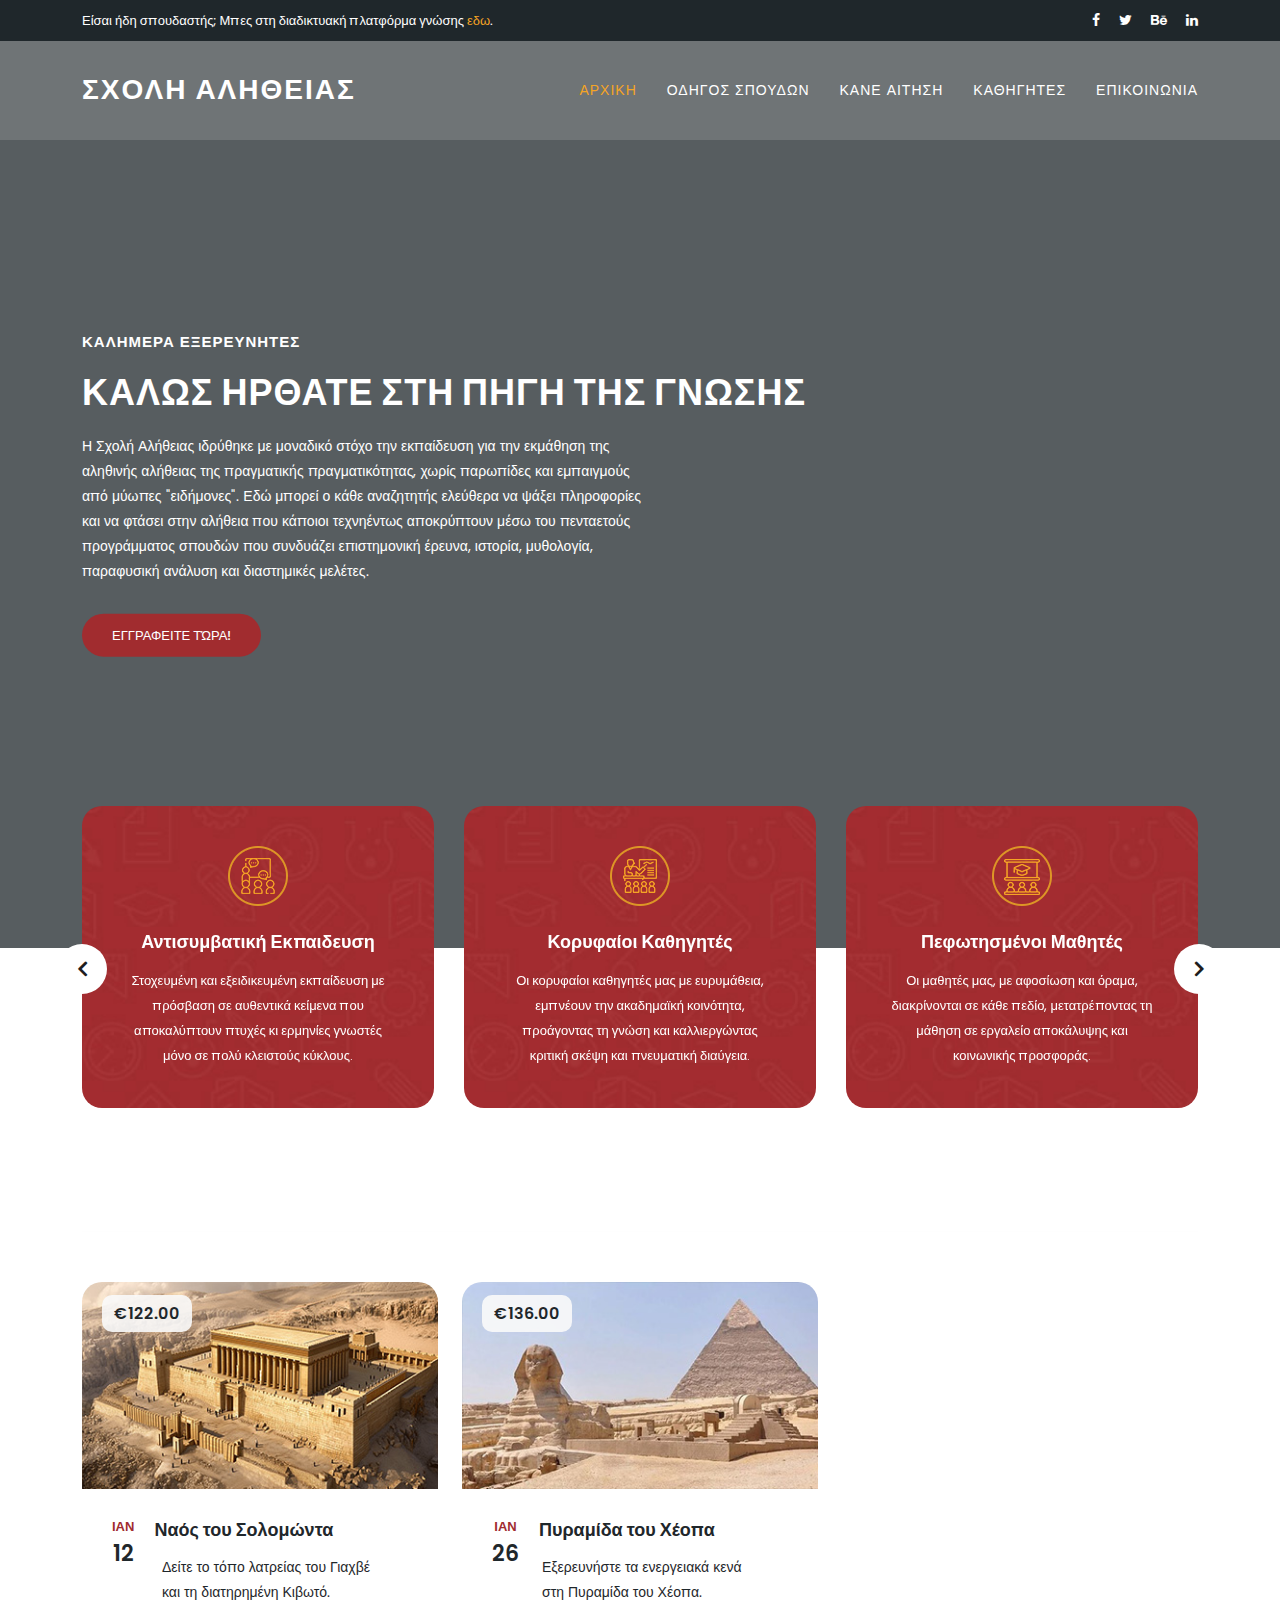
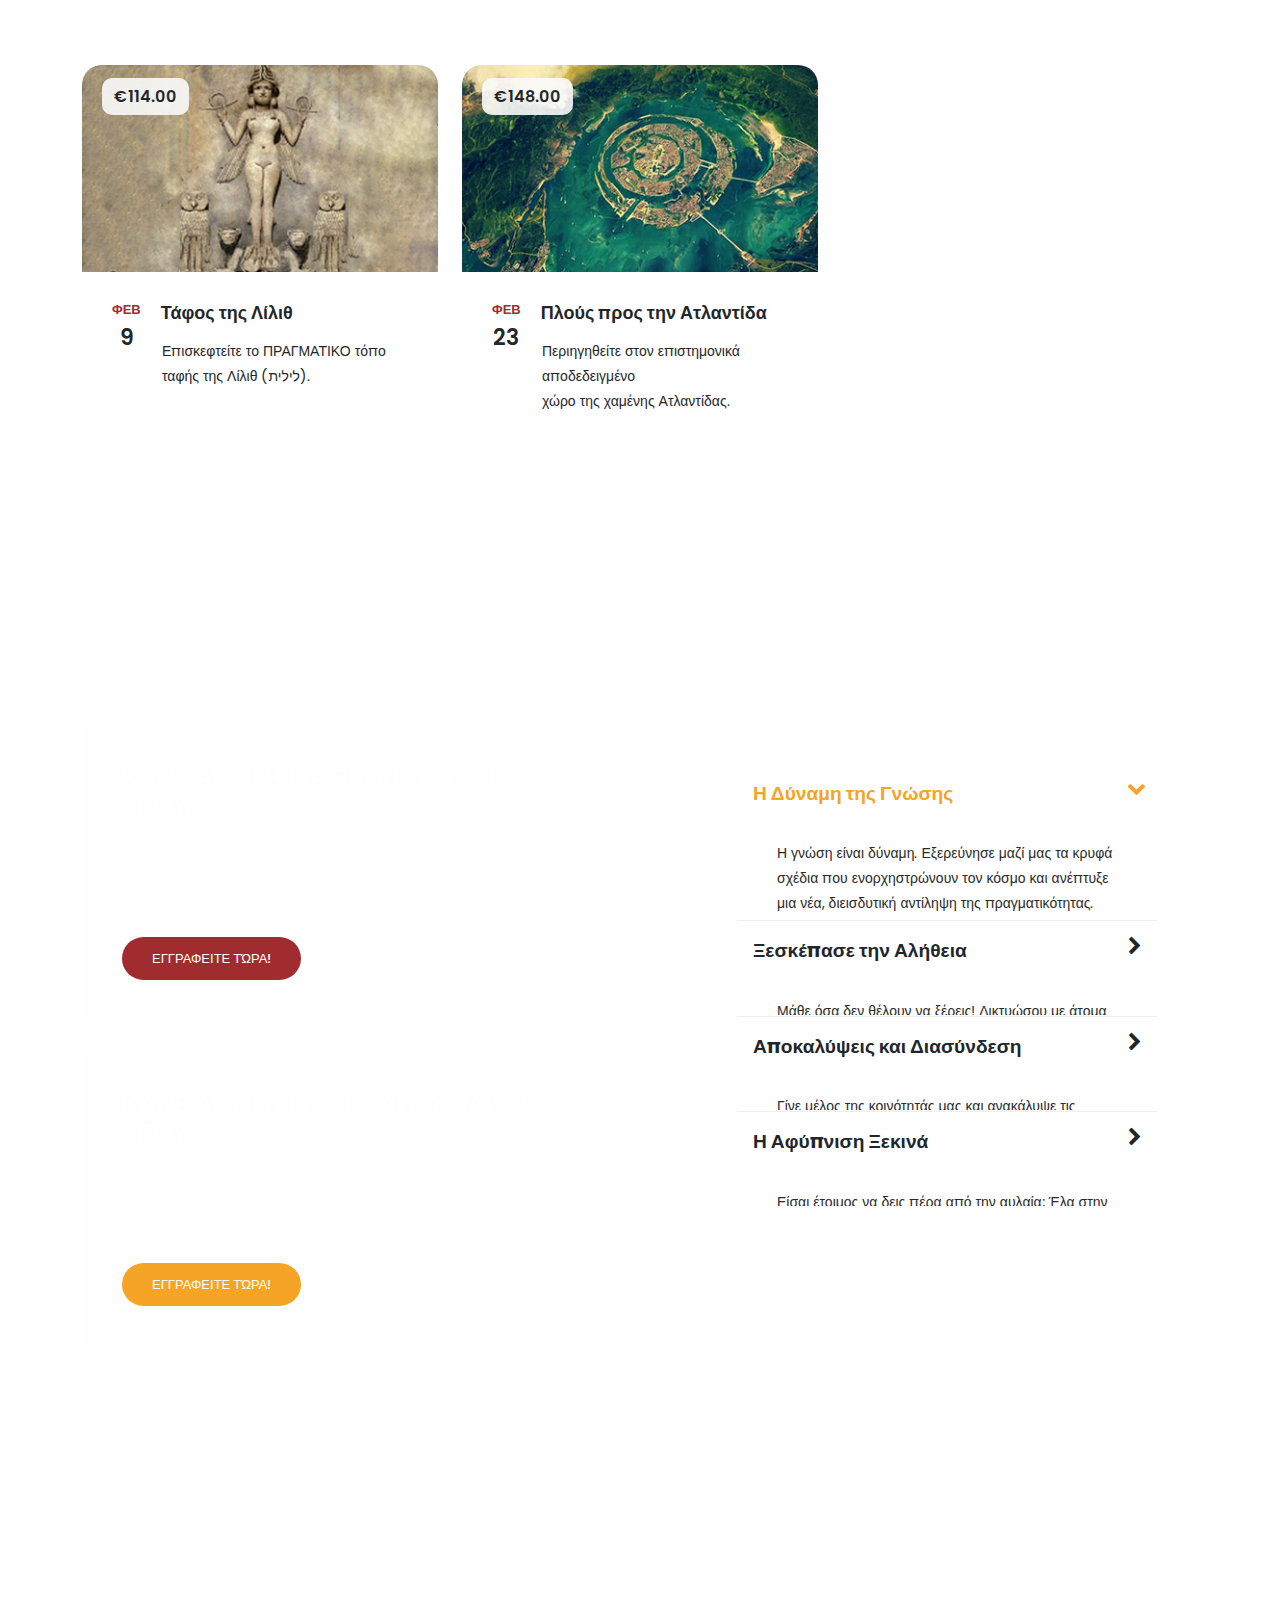
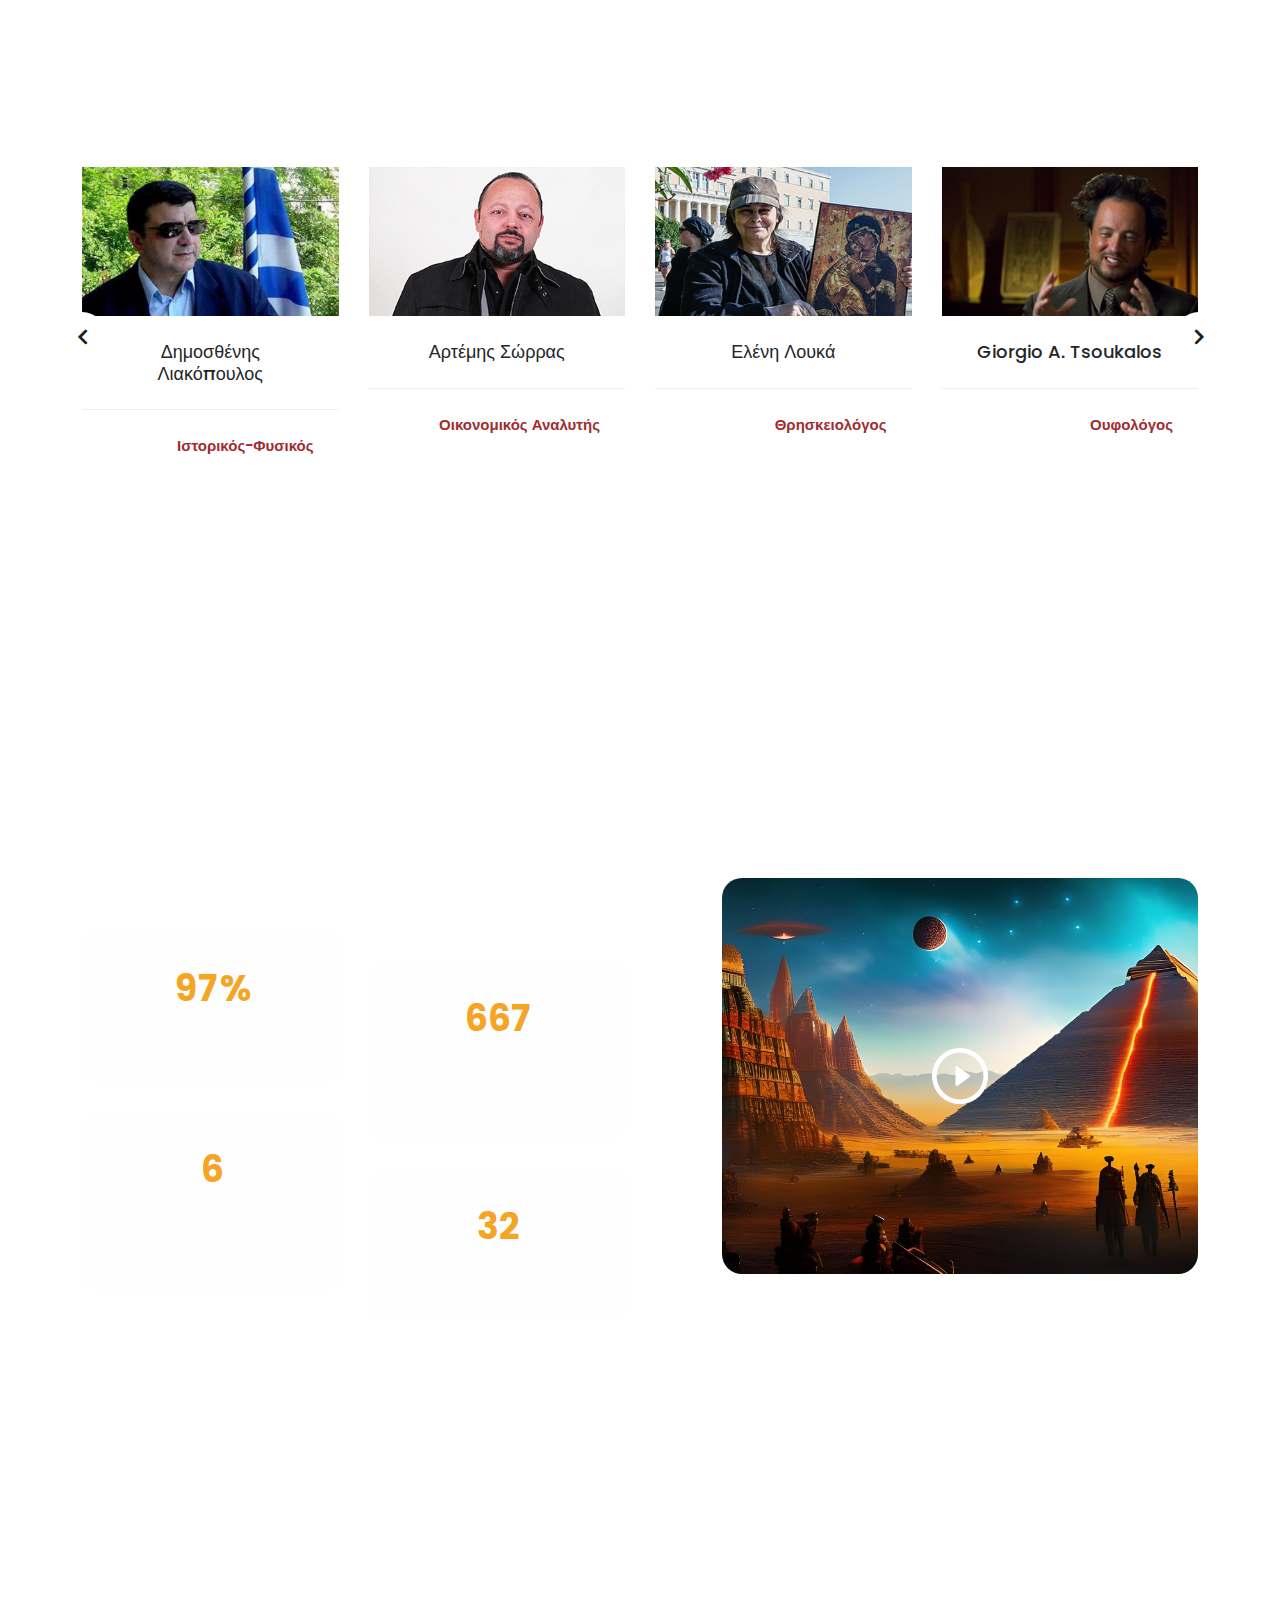
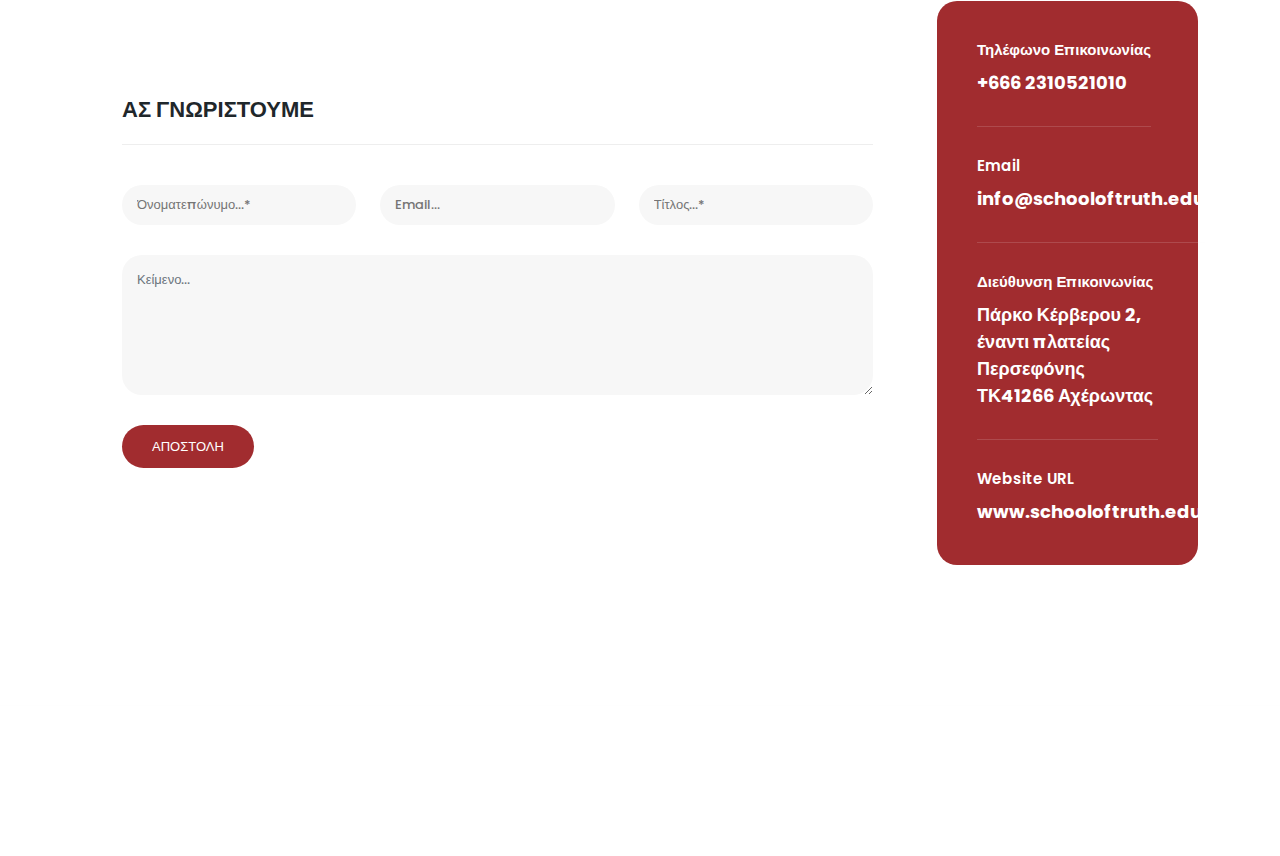
==== commit 6b9cbf1d: "Add files via upload" ====
--- a/schooloftruth/index.html
+++ b/schooloftruth/index.html
@@ -204,7 +204,7 @@
                   <div class="price">
                     <span>€122.00</span>
                   </div>
-                  <a href="meeting-details.html"><img src="assets/images/meeting-01.jpg" alt="New Lecturer Meeting"></a>
+                  <a href="meeting-details.html"><img src="assets/images/solomon.jpg" alt="New Lecturer Meeting"></a>
                 </div>
                 <div class="down-content">
                   <div class="date">
@@ -221,7 +221,7 @@
                   <div class="price">
                     <span>€136.00</span>
                   </div>
-                  <a href="meeting-details.html"><img src="assets/images/meeting-02.jpg" alt="Online Teaching"></a>
+                  <a href="meeting-details.html"><img src="assets/images/xeopas.jpg" alt="Online Teaching"></a>
                 </div>
                 <div class="down-content">
                   <div class="date">
@@ -238,7 +238,7 @@
                   <div class="price">
                     <span>€114.00</span>
                   </div>
-                  <a href="meeting-details.html"><img src="assets/images/meeting-03.jpg" alt="Higher Education"></a>
+                  <a href="meeting-details.html"><img src="assets/images/lilith.jpg" alt="Higher Education"></a>
                 </div>
                 <div class="down-content">
                   <div class="date">
@@ -255,13 +255,13 @@
                   <div class="price">
                     <span>€148.00</span>
                   </div>
-                  <a href="meeting-details.html"><img src="assets/images/meeting-04.jpg" alt="Student Training"></a>
+                  <a href="meeting-details.html"><img src="assets/images/atlantis.jpg" alt="Student Training"></a>
                 </div>
                 <div class="down-content">
                   <div class="date">
                     <h6>Φεβ <span>23</span></h6>
                   </div>
-                  <a href="meeting-details.html"><h4>Πλούς προς την Ατλαντίδα.</h4></a>
+                  <a href="meeting-details.html"><h4>Πλούς προς την Ατλαντίδα</h4></a>
                   <p>Περιηγηθείτε στον επιστημονικά αποδεδειγμένο <br>χώρο της χαμένης Ατλαντίδας.</p>
                 </div>
               </div>              
